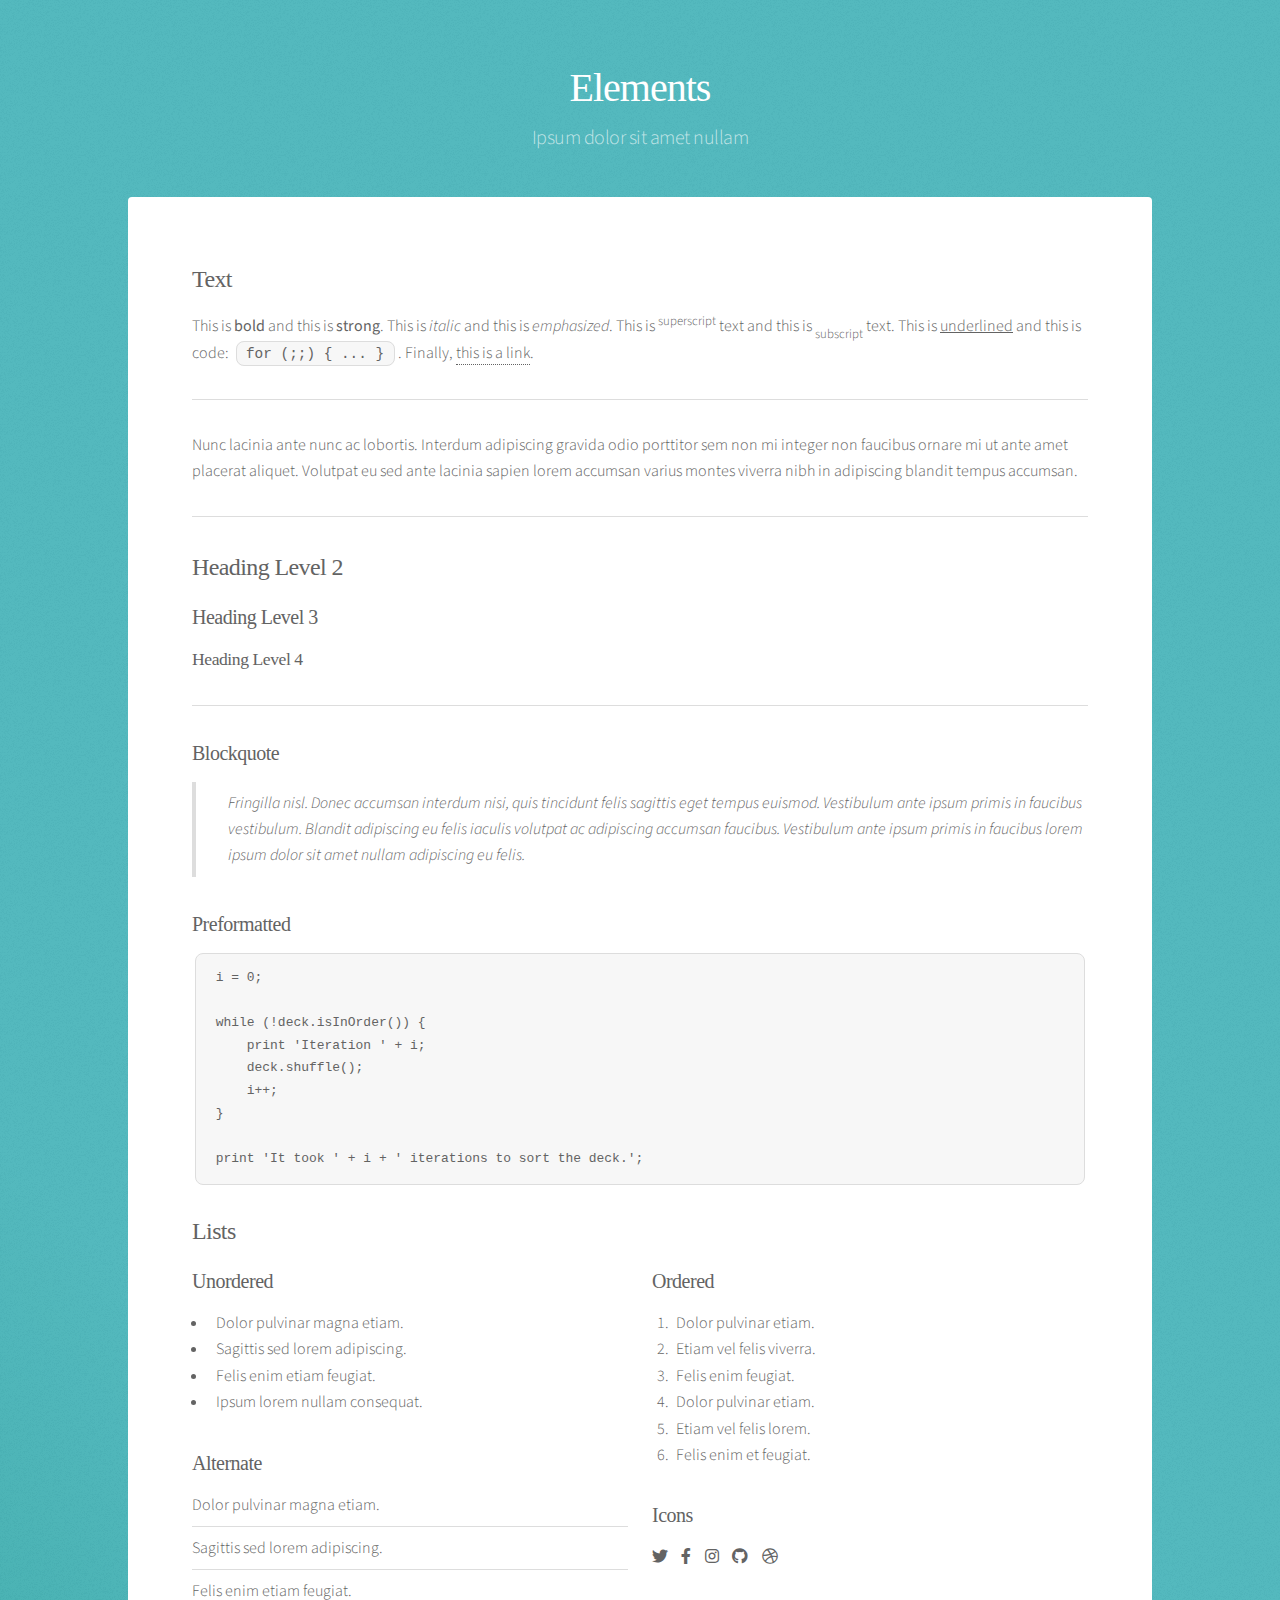
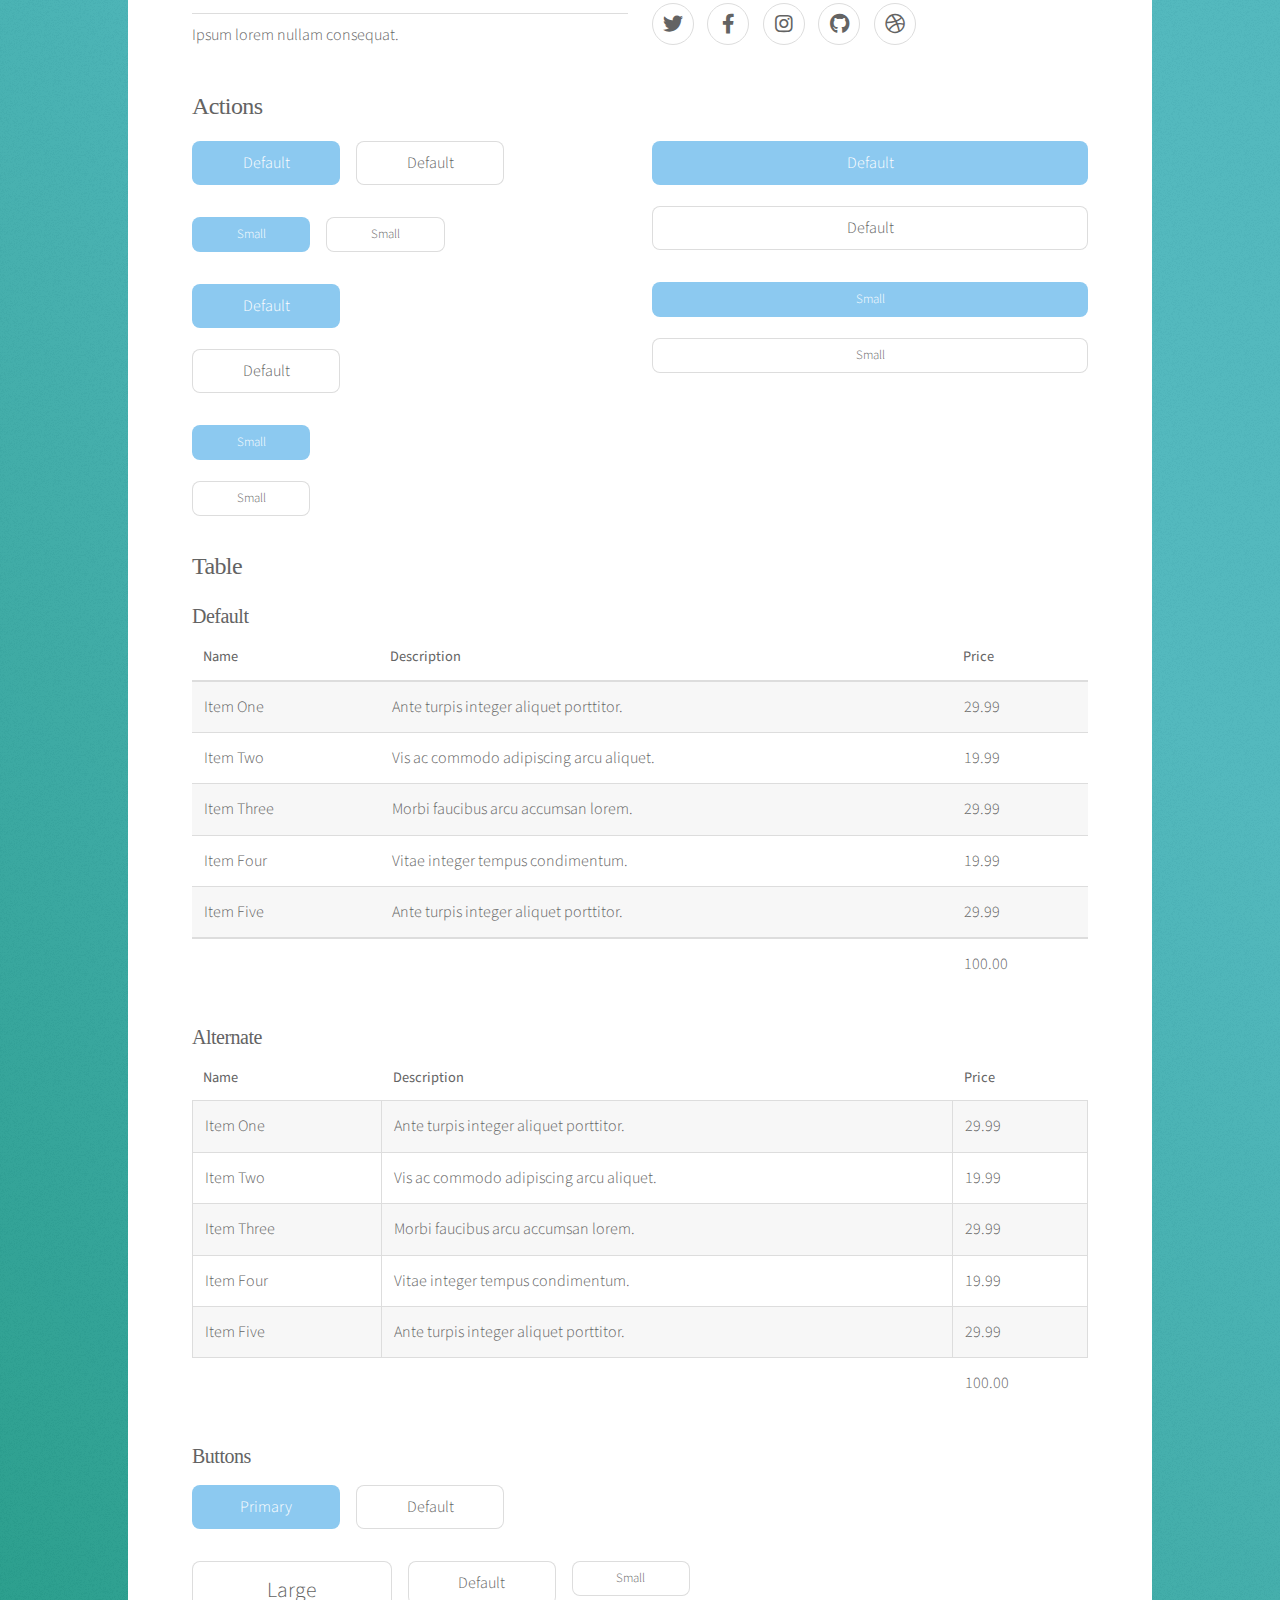
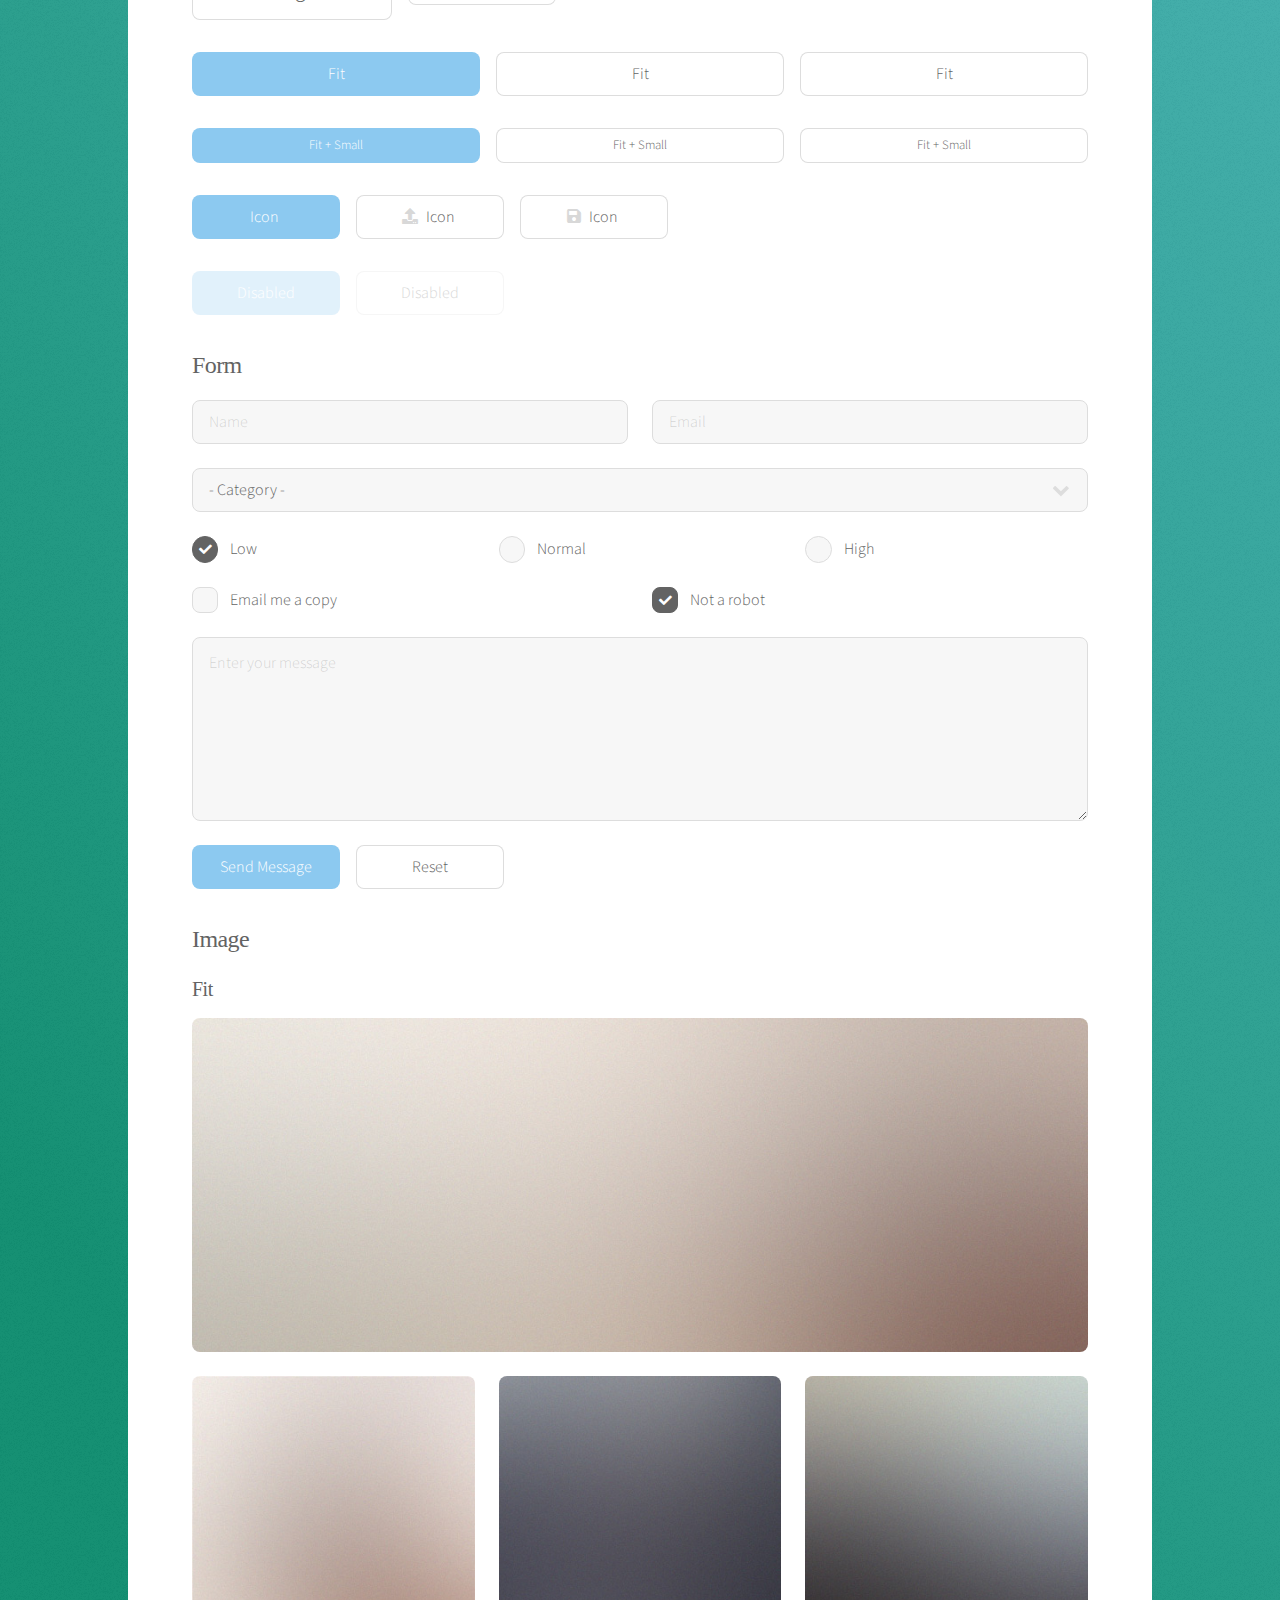
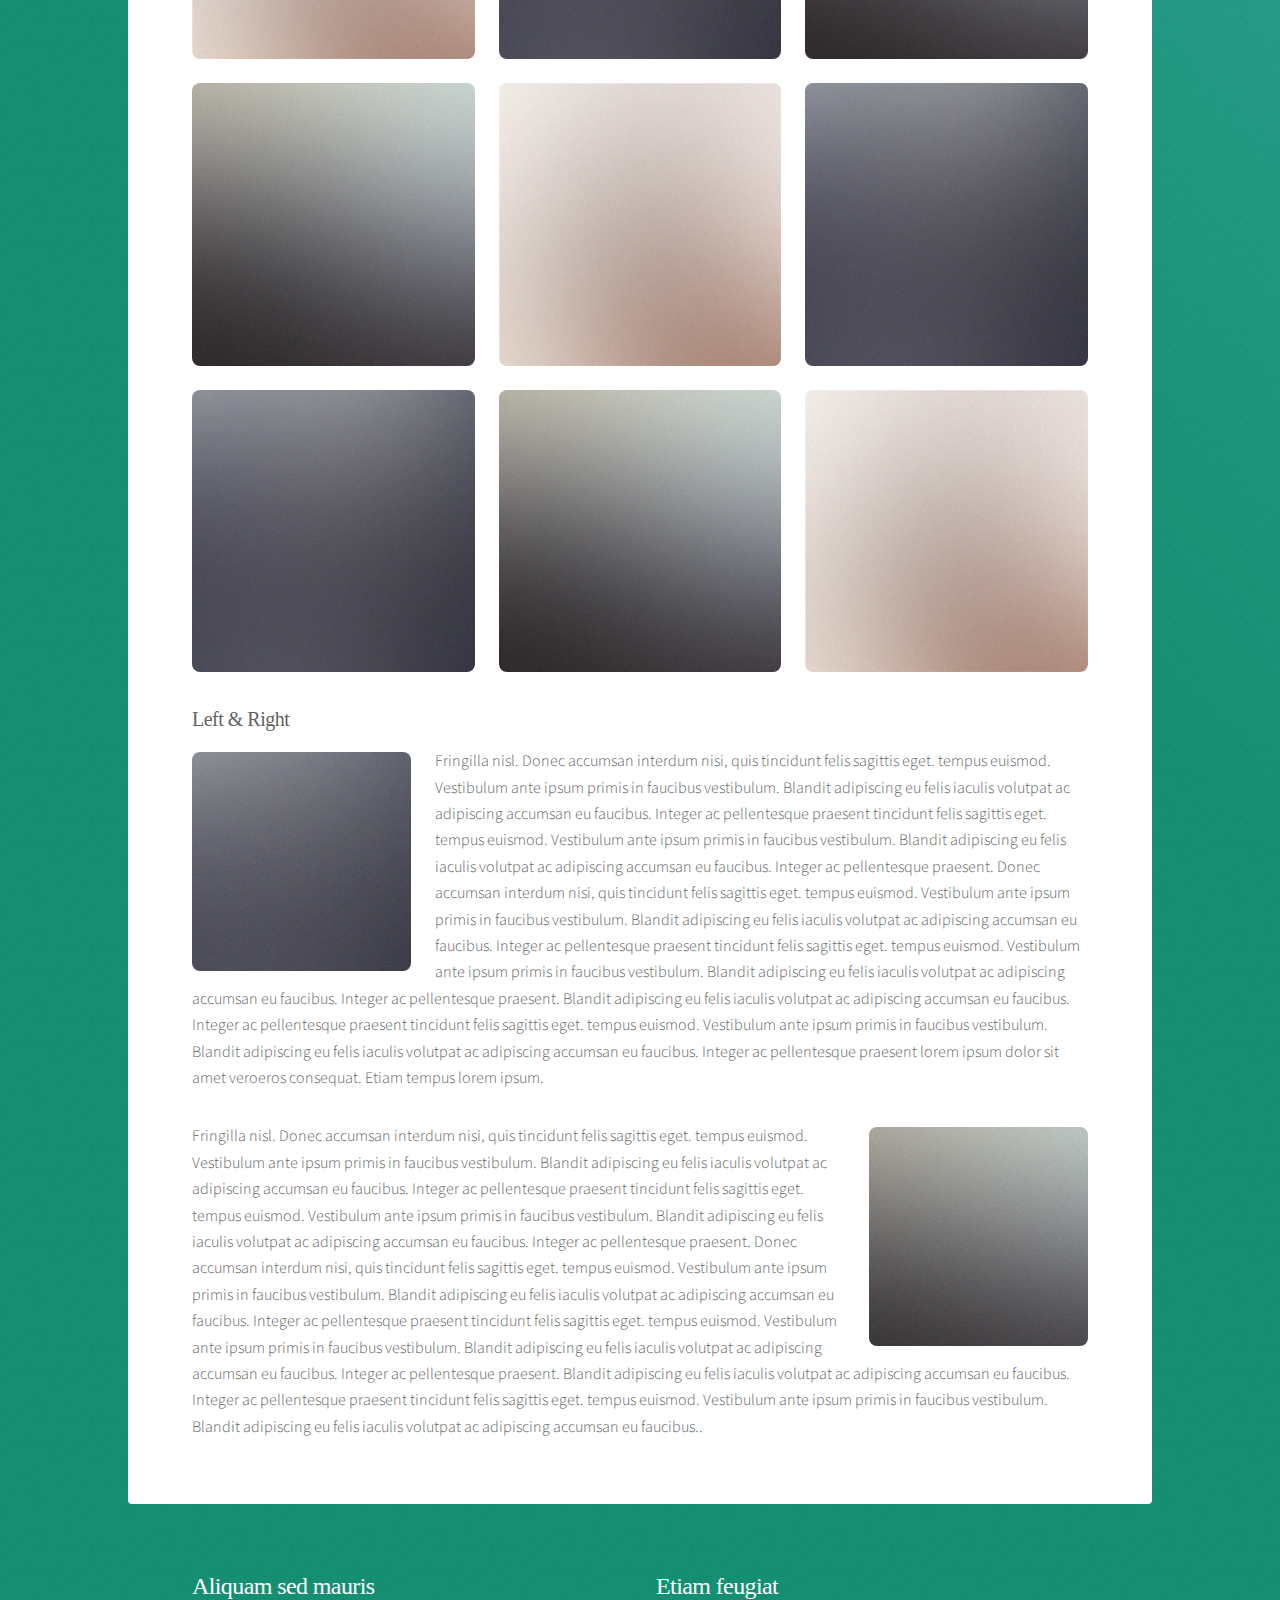
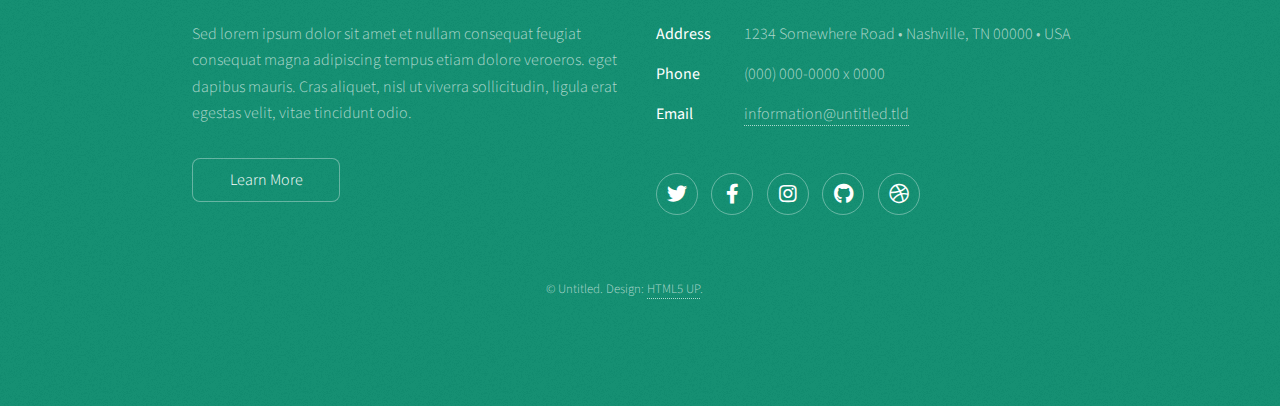
==== elements.html @ 0c440280 "first commit" ====
<!DOCTYPE HTML>
<!--
	Stellar by HTML5 UP
	html5up.net | @ajlkn
	Free for personal and commercial use under the CCA 3.0 license (html5up.net/license)
-->
<html>
	<head>
		<title>Elements - Stellar by HTML5 UP</title>
		<meta charset="utf-8" />
		<meta name="viewport" content="width=device-width, initial-scale=1, user-scalable=no" />
		<link rel="stylesheet" href="assets/css/main.css" />
		<noscript><link rel="stylesheet" href="assets/css/noscript.css" /></noscript>
	</head>
	<body class="is-preload">

		<!-- Wrapper -->
			<div id="wrapper">

				<!-- Header -->
					<header id="header">
						<h1>Elements</h1>
						<p>Ipsum dolor sit amet nullam</p>
					</header>

				<!-- Main -->
					<div id="main">

						<!-- Content -->
							<section id="content" class="main">

								<!-- Text -->
									<section>
										<h2>Text</h2>
										<p>This is <b>bold</b> and this is <strong>strong</strong>. This is <i>italic</i> and this is <em>emphasized</em>.
										This is <sup>superscript</sup> text and this is <sub>subscript</sub> text.
										This is <u>underlined</u> and this is code: <code>for (;;) { ... }</code>. Finally, <a href="#">this is a link</a>.</p>
										<hr />
										<p>Nunc lacinia ante nunc ac lobortis. Interdum adipiscing gravida odio porttitor sem non mi integer non faucibus ornare mi ut ante amet placerat aliquet. Volutpat eu sed ante lacinia sapien lorem accumsan varius montes viverra nibh in adipiscing blandit tempus accumsan.</p>
										<hr />
										<h2>Heading Level 2</h2>
										<h3>Heading Level 3</h3>
										<h4>Heading Level 4</h4>
										<hr />
										<h3>Blockquote</h3>
										<blockquote>Fringilla nisl. Donec accumsan interdum nisi, quis tincidunt felis sagittis eget tempus euismod. Vestibulum ante ipsum primis in faucibus vestibulum. Blandit adipiscing eu felis iaculis volutpat ac adipiscing accumsan faucibus. Vestibulum ante ipsum primis in faucibus lorem ipsum dolor sit amet nullam adipiscing eu felis.</blockquote>
										<h3>Preformatted</h3>
										<pre><code>i = 0;

while (!deck.isInOrder()) {
    print 'Iteration ' + i;
    deck.shuffle();
    i++;
}

print 'It took ' + i + ' iterations to sort the deck.';</code></pre>
									</section>

								<!-- Lists -->
									<section>
										<h2>Lists</h2>
										<div class="row">
											<div class="col-6 col-12-medium">
												<h3>Unordered</h3>
												<ul>
													<li>Dolor pulvinar magna etiam.</li>
													<li>Sagittis sed lorem adipiscing.</li>
													<li>Felis enim etiam feugiat.</li>
													<li>Ipsum lorem nullam consequat.</li>
												</ul>
												<h3>Alternate</h3>
												<ul class="alt">
													<li>Dolor pulvinar magna etiam.</li>
													<li>Sagittis sed lorem adipiscing.</li>
													<li>Felis enim etiam feugiat.</li>
													<li>Ipsum lorem nullam consequat.</li>
												</ul>
											</div>
											<div class="col-6 col-12-medium">
												<h3>Ordered</h3>
												<ol>
													<li>Dolor pulvinar etiam.</li>
													<li>Etiam vel felis viverra.</li>
													<li>Felis enim feugiat.</li>
													<li>Dolor pulvinar etiam.</li>
													<li>Etiam vel felis lorem.</li>
													<li>Felis enim et feugiat.</li>
												</ol>
												<h3>Icons</h3>
												<ul class="icons">
													<li><a href="#" class="icon brands fa-twitter"><span class="label">Twitter</span></a></li>
													<li><a href="#" class="icon brands fa-facebook-f"><span class="label">Facebook</span></a></li>
													<li><a href="#" class="icon brands fa-instagram"><span class="label">Instagram</span></a></li>
													<li><a href="#" class="icon brands fa-github"><span class="label">GitHub</span></a></li>
													<li><a href="#" class="icon brands fa-dribbble"><span class="label">Dribbble</span></a></li>
												</ul>
												<ul class="icons">
													<li><a href="#" class="icon brands alt fa-twitter"><span class="label">Twitter</span></a></li>
													<li><a href="#" class="icon brands alt fa-facebook-f"><span class="label">Facebook</span></a></li>
													<li><a href="#" class="icon brands alt fa-instagram"><span class="label">Instagram</span></a></li>
													<li><a href="#" class="icon brands alt fa-github"><span class="label">GitHub</span></a></li>
													<li><a href="#" class="icon brands alt fa-dribbble"><span class="label">Dribbble</span></a></li>
												</ul>
											</div>
										</div>
										<h2>Actions</h2>
										<div class="row">
											<div class="col-6 col-12-medium">
												<ul class="actions">
													<li><a href="#" class="button primary">Default</a></li>
													<li><a href="#" class="button">Default</a></li>
												</ul>
												<ul class="actions small">
													<li><a href="#" class="button primary small">Small</a></li>
													<li><a href="#" class="button small">Small</a></li>
												</ul>
												<ul class="actions stacked">
													<li><a href="#" class="button primary">Default</a></li>
													<li><a href="#" class="button">Default</a></li>
												</ul>
												<ul class="actions stacked">
													<li><a href="#" class="button primary small">Small</a></li>
													<li><a href="#" class="button small">Small</a></li>
												</ul>
											</div>
											<div class="col-6 col-12-medium">
												<ul class="actions stacked">
													<li><a href="#" class="button primary fit">Default</a></li>
													<li><a href="#" class="button fit">Default</a></li>
												</ul>
												<ul class="actions stacked">
													<li><a href="#" class="button primary small fit">Small</a></li>
													<li><a href="#" class="button small fit">Small</a></li>
												</ul>
											</div>
										</div>
									</section>

								<!-- Table -->
									<section>
										<h2>Table</h2>
										<h3>Default</h3>
										<div class="table-wrapper">
											<table>
												<thead>
													<tr>
														<th>Name</th>
														<th>Description</th>
														<th>Price</th>
													</tr>
												</thead>
												<tbody>
													<tr>
														<td>Item One</td>
														<td>Ante turpis integer aliquet porttitor.</td>
														<td>29.99</td>
													</tr>
													<tr>
														<td>Item Two</td>
														<td>Vis ac commodo adipiscing arcu aliquet.</td>
														<td>19.99</td>
													</tr>
													<tr>
														<td>Item Three</td>
														<td> Morbi faucibus arcu accumsan lorem.</td>
														<td>29.99</td>
													</tr>
													<tr>
														<td>Item Four</td>
														<td>Vitae integer tempus condimentum.</td>
														<td>19.99</td>
													</tr>
													<tr>
														<td>Item Five</td>
														<td>Ante turpis integer aliquet porttitor.</td>
														<td>29.99</td>
													</tr>
												</tbody>
												<tfoot>
													<tr>
														<td colspan="2"></td>
														<td>100.00</td>
													</tr>
												</tfoot>
											</table>
										</div>

										<h3>Alternate</h3>
										<div class="table-wrapper">
											<table class="alt">
												<thead>
													<tr>
														<th>Name</th>
														<th>Description</th>
														<th>Price</th>
													</tr>
												</thead>
												<tbody>
													<tr>
														<td>Item One</td>
														<td>Ante turpis integer aliquet porttitor.</td>
														<td>29.99</td>
													</tr>
													<tr>
														<td>Item Two</td>
														<td>Vis ac commodo adipiscing arcu aliquet.</td>
														<td>19.99</td>
													</tr>
													<tr>
														<td>Item Three</td>
														<td> Morbi faucibus arcu accumsan lorem.</td>
														<td>29.99</td>
													</tr>
													<tr>
														<td>Item Four</td>
														<td>Vitae integer tempus condimentum.</td>
														<td>19.99</td>
													</tr>
													<tr>
														<td>Item Five</td>
														<td>Ante turpis integer aliquet porttitor.</td>
														<td>29.99</td>
													</tr>
												</tbody>
												<tfoot>
													<tr>
														<td colspan="2"></td>
														<td>100.00</td>
													</tr>
												</tfoot>
											</table>
										</div>
									</section>

								<!-- Buttons -->
									<section>
										<h3>Buttons</h3>
										<ul class="actions">
											<li><a href="#" class="button primary">Primary</a></li>
											<li><a href="#" class="button">Default</a></li>
										</ul>
										<ul class="actions">
											<li><a href="#" class="button large">Large</a></li>
											<li><a href="#" class="button">Default</a></li>
											<li><a href="#" class="button small">Small</a></li>
										</ul>
										<ul class="actions fit">
											<li><a href="#" class="button primary fit">Fit</a></li>
											<li><a href="#" class="button fit">Fit</a></li>
											<li><a href="#" class="button fit">Fit</a></li>
										</ul>
										<ul class="actions fit small">
											<li><a href="#" class="button primary fit small">Fit + Small</a></li>
											<li><a href="#" class="button fit small">Fit + Small</a></li>
											<li><a href="#" class="button fit small">Fit + Small</a></li>
										</ul>
										<ul class="actions">
											<li><a href="#" class="button primary icon solidfa-download">Icon</a></li>
											<li><a href="#" class="button icon solid fa-upload">Icon</a></li>
											<li><a href="#" class="button icon solid fa-save">Icon</a></li>
										</ul>
										<ul class="actions">
											<li><span class="button primary disabled">Disabled</span></li>
											<li><span class="button disabled">Disabled</span></li>
										</ul>
									</section>

								<!-- Form -->
									<section>
										<h2>Form</h2>
										<form method="post" action="#">
											<div class="row gtr-uniform">
												<div class="col-6 col-12-xsmall">
													<input type="text" name="demo-name" id="demo-name" value="" placeholder="Name" />
												</div>
												<div class="col-6 col-12-xsmall">
													<input type="email" name="demo-email" id="demo-email" value="" placeholder="Email" />
												</div>
												<div class="col-12">
													<select name="demo-category" id="demo-category">
														<option value="">- Category -</option>
														<option value="1">Manufacturing</option>
														<option value="1">Shipping</option>
														<option value="1">Administration</option>
														<option value="1">Human Resources</option>
													</select>
												</div>
												<div class="col-4 col-12-small">
													<input type="radio" id="demo-priority-low" name="demo-priority" checked>
													<label for="demo-priority-low">Low</label>
												</div>
												<div class="col-4 col-12-small">
													<input type="radio" id="demo-priority-normal" name="demo-priority">
													<label for="demo-priority-normal">Normal</label>
												</div>
												<div class="col-4 col-12-small">
													<input type="radio" id="demo-priority-high" name="demo-priority">
													<label for="demo-priority-high">High</label>
												</div>
												<div class="col-6 col-12-small">
													<input type="checkbox" id="demo-copy" name="demo-copy">
													<label for="demo-copy">Email me a copy</label>
												</div>
												<div class="col-6 col-12-small">
													<input type="checkbox" id="demo-human" name="demo-human" checked>
													<label for="demo-human">Not a robot</label>
												</div>
												<div class="col-12">
													<textarea name="demo-message" id="demo-message" placeholder="Enter your message" rows="6"></textarea>
												</div>
												<div class="col-12">
													<ul class="actions">
														<li><input type="submit" value="Send Message" class="primary" /></li>
														<li><input type="reset" value="Reset" /></li>
													</ul>
												</div>
											</div>
										</form>
									</section>

								<!-- Image -->
									<section>
										<h2>Image</h2>
										<h3>Fit</h3>
										<div class="box alt">
											<div class="row gtr-uniform">
												<div class="col-12"><span class="image fit"><img src="images/pic04.jpg" alt="" /></span></div>
												<div class="col-4"><span class="image fit"><img src="images/pic01.jpg" alt="" /></span></div>
												<div class="col-4"><span class="image fit"><img src="images/pic02.jpg" alt="" /></span></div>
												<div class="col-4"><span class="image fit"><img src="images/pic03.jpg" alt="" /></span></div>
												<div class="col-4"><span class="image fit"><img src="images/pic03.jpg" alt="" /></span></div>
												<div class="col-4"><span class="image fit"><img src="images/pic01.jpg" alt="" /></span></div>
												<div class="col-4"><span class="image fit"><img src="images/pic02.jpg" alt="" /></span></div>
												<div class="col-4"><span class="image fit"><img src="images/pic02.jpg" alt="" /></span></div>
												<div class="col-4"><span class="image fit"><img src="images/pic03.jpg" alt="" /></span></div>
												<div class="col-4"><span class="image fit"><img src="images/pic01.jpg" alt="" /></span></div>
											</div>
										</div>
										<h3>Left &amp; Right</h3>
										<p><span class="image left"><img src="images/pic05.jpg" alt="" /></span>Fringilla nisl. Donec accumsan interdum nisi, quis tincidunt felis sagittis eget. tempus euismod. Vestibulum ante ipsum primis in faucibus vestibulum. Blandit adipiscing eu felis iaculis volutpat ac adipiscing accumsan eu faucibus. Integer ac pellentesque praesent tincidunt felis sagittis eget. tempus euismod. Vestibulum ante ipsum primis in faucibus vestibulum. Blandit adipiscing eu felis iaculis volutpat ac adipiscing accumsan eu faucibus. Integer ac pellentesque praesent. Donec accumsan interdum nisi, quis tincidunt felis sagittis eget. tempus euismod. Vestibulum ante ipsum primis in faucibus vestibulum. Blandit adipiscing eu felis iaculis volutpat ac adipiscing accumsan eu faucibus. Integer ac pellentesque praesent tincidunt felis sagittis eget. tempus euismod. Vestibulum ante ipsum primis in faucibus vestibulum. Blandit adipiscing eu felis iaculis volutpat ac adipiscing accumsan eu faucibus. Integer ac pellentesque praesent. Blandit adipiscing eu felis iaculis volutpat ac adipiscing accumsan eu faucibus. Integer ac pellentesque praesent tincidunt felis sagittis eget. tempus euismod. Vestibulum ante ipsum primis in faucibus vestibulum. Blandit adipiscing eu felis iaculis volutpat ac adipiscing accumsan eu faucibus. Integer ac pellentesque praesent lorem ipsum dolor sit amet veroeros consequat. Etiam tempus lorem ipsum.</p>
										<p><span class="image right"><img src="images/pic06.jpg" alt="" /></span>Fringilla nisl. Donec accumsan interdum nisi, quis tincidunt felis sagittis eget. tempus euismod. Vestibulum ante ipsum primis in faucibus vestibulum. Blandit adipiscing eu felis iaculis volutpat ac adipiscing accumsan eu faucibus. Integer ac pellentesque praesent tincidunt felis sagittis eget. tempus euismod. Vestibulum ante ipsum primis in faucibus vestibulum. Blandit adipiscing eu felis iaculis volutpat ac adipiscing accumsan eu faucibus. Integer ac pellentesque praesent. Donec accumsan interdum nisi, quis tincidunt felis sagittis eget. tempus euismod. Vestibulum ante ipsum primis in faucibus vestibulum. Blandit adipiscing eu felis iaculis volutpat ac adipiscing accumsan eu faucibus. Integer ac pellentesque praesent tincidunt felis sagittis eget. tempus euismod. Vestibulum ante ipsum primis in faucibus vestibulum. Blandit adipiscing eu felis iaculis volutpat ac adipiscing accumsan eu faucibus. Integer ac pellentesque praesent. Blandit adipiscing eu felis iaculis volutpat ac adipiscing accumsan eu faucibus. Integer ac pellentesque praesent tincidunt felis sagittis eget. tempus euismod. Vestibulum ante ipsum primis in faucibus vestibulum. Blandit adipiscing eu felis iaculis volutpat ac adipiscing accumsan eu faucibus..</p>
									</section>

							</section>

					</div>

				<!-- Footer -->
					<footer id="footer">
						<section>
							<h2>Aliquam sed mauris</h2>
							<p>Sed lorem ipsum dolor sit amet et nullam consequat feugiat consequat magna adipiscing tempus etiam dolore veroeros. eget dapibus mauris. Cras aliquet, nisl ut viverra sollicitudin, ligula erat egestas velit, vitae tincidunt odio.</p>
							<ul class="actions">
								<li><a href="#" class="button">Learn More</a></li>
							</ul>
						</section>
						<section>
							<h2>Etiam feugiat</h2>
							<dl class="alt">
								<dt>Address</dt>
								<dd>1234 Somewhere Road &bull; Nashville, TN 00000 &bull; USA</dd>
								<dt>Phone</dt>
								<dd>(000) 000-0000 x 0000</dd>
								<dt>Email</dt>
								<dd><a href="#">information@untitled.tld</a></dd>
							</dl>
							<ul class="icons">
								<li><a href="#" class="icon brands fa-twitter alt"><span class="label">Twitter</span></a></li>
								<li><a href="#" class="icon brands fa-facebook-f alt"><span class="label">Facebook</span></a></li>
								<li><a href="#" class="icon brands fa-instagram alt"><span class="label">Instagram</span></a></li>
								<li><a href="#" class="icon brands fa-github alt"><span class="label">GitHub</span></a></li>
								<li><a href="#" class="icon brands fa-dribbble alt"><span class="label">Dribbble</span></a></li>
							</ul>
						</section>
						<p class="copyright">&copy; Untitled. Design: <a href="https://html5up.net">HTML5 UP</a>.</p>
					</footer>

			</div>

		<!-- Scripts -->
			<script src="assets/js/jquery.min.js"></script>
			<script src="assets/js/jquery.scrollex.min.js"></script>
			<script src="assets/js/jquery.scrolly.min.js"></script>
			<script src="assets/js/browser.min.js"></script>
			<script src="assets/js/breakpoints.min.js"></script>
			<script src="assets/js/util.js"></script>
			<script src="assets/js/main.js"></script>

	</body>
</html>
---- assets/css/main.css ----
@import url(fontawesome-all.min.css);
@import 'https://fonts.googleapis.com/css?family=Source+Sans+Pro:300,400';

/*
	Stellar by HTML5 UP
	html5up.net | @ajlkn
	Free for personal and commercial use under the CCA 3.0 license (html5up.net/license)
*/

html, body, div, span, applet, object,
iframe, h1, h2, h3, h4, h5, h6, p, blockquote,
pre, a, abbr, acronym, address, big, cite,
code, del, dfn, em, img, ins, kbd, q, s, samp,
small, strike, strong, sub, sup, tt, var, b,
u, i, center, dl, dt, dd, ol, ul, li, fieldset,
form, label, legend, table, caption, tbody,
tfoot, thead, tr, th, td, article, aside,
canvas, details, embed, figure, figcaption,
footer, header, hgroup, menu, nav, output, ruby,
section, summary, time, mark, audio, video {
	margin: 0;
	padding: 0;
	border: 0;
	font-size: 100%;
	font: inherit;
	vertical-align: baseline;}

article, aside, details, figcaption, figure,
footer, header, hgroup, menu, nav, section {
	display: block;}

body {
	line-height: 1;
}

ol, ul {
	list-style: none;
}

blockquote, q {
	quotes: none;
}

	blockquote:before, blockquote:after, q:before, q:after {
		content: '';
		content: none;
	}

table {
	border-collapse: collapse;
	border-spacing: 0;
}

body {
	-webkit-text-size-adjust: none;
}

mark {
	background-color: transparent;
	color: inherit;
}

input::-moz-focus-inner {
	border: 0;
	padding: 0;
}

input, select, textarea {
	-moz-appearance: none;
	-webkit-appearance: none;
	-ms-appearance: none;
	appearance: none;
}

/* Basic */

	@-ms-viewport {
		width: device-width;
	}

	body {
		-ms-overflow-style: scrollbar;
	}

	@media screen and (max-width: 480px) {

		html, body {
			min-width: 320px;
		}

	}

	html {
		box-sizing: border-box;
	}

	*, *:before, *:after {
		box-sizing: inherit;
	}

	body {
		background-color: #1d9399;
		background-image: url("images/overlay.png"), -moz-linear-gradient(45deg, #108f6f 30%, #51b9be 70%);
		background-image: url("images/overlay.png"), -webkit-linear-gradient(45deg, #108f6f 30%, #51b9be 70%);
		background-image: url("images/overlay.png"), -ms-linear-gradient(45deg, #108f6f 30%, #51b9be 70%);
		background-image: url("images/overlay.png"), linear-gradient(45deg, #108f6f 30%, #51b9be 70%);
	}

		body.is-preload *, body.is-preload *:before, body.is-preload *:after {
			-moz-animation: none !important;
			-webkit-animation: none !important;
			-ms-animation: none !important;
			animation: none !important;
			-moz-transition: none !important;
			-webkit-transition: none !important;
			-ms-transition: none !important;
			transition: none !important;
		}

/* Type */

	body {
		background-color: #935d8c;
		color: rgba(255, 255, 255, 0.65);
	}

	body, input, select, textarea {
		font-family: "Source Sans Pro", Helvetica, sans-serif;
		font-size: 17pt;
		font-weight: 300;
		line-height: 1.65;
	}

		@media screen and (max-width: 1680px) {

			body, input, select, textarea {
				font-size: 14pt;
			}

		}

		@media screen and (max-width: 1280px) {

			body, input, select, textarea {
				font-size: 12pt;
			}

		}

		@media screen and (max-width: 360px) {

			body, input, select, textarea {
				font-size: 11pt;
			}

		}

	a {
		-moz-transition: color 0.2s ease, border-bottom 0.2s ease;
		-webkit-transition: color 0.2s ease, border-bottom 0.2s ease;
		-ms-transition: color 0.2s ease, border-bottom 0.2s ease;
		transition: color 0.2s ease, border-bottom 0.2s ease;
		text-decoration: none;
		border-bottom: dotted 1px;
		color: inherit;
	}

		a:hover {
			border-bottom-color: transparent;
		}

	strong, b {
		font-weight: 400;
	}

	em, i {
		font-style: italic;
	}

	p {
		margin: 0 0 2em 0;
	}

		p.content {
			-moz-columns: 20em 2;
			-webkit-columns: 20em 2;
			-ms-columns: 20em 2;
			columns: 20em 2;
			-moz-column-gap: 2em;
			-webkit-column-gap: 2em;
			-ms-column-gap: 2em;
			column-gap: 2em;
			text-align: justify;
		}

	h1, h2, h3, h4, h5, h6 {
		font-family: Futura;
		font-weight: 300;
		line-height: 1.5;
		margin: 0 0 0.7em 0;
		letter-spacing: -0.025em;
	}

		h1 a, h2 a, h3 a, h4 a, h5 a, h6 a {
			color: inherit;
			text-decoration: none;
		}

	h1 {
		font-size: 2.5em;
		line-height: 1.2;
	}

	h2 {
		font-size: 1.5em;
	}

	h3 {
		font-size: 1.25em;
	}

	h4 {
		font-size: 1.1em;
	}

	h5 {
		font-size: 0.9em;
	}

	h6 {
		font-size: 0.7em;
	}

	@media screen and (max-width: 736px) {

		h1 {
			font-size: 2em;
		}

	}

	sub {
		font-size: 0.8em;
		position: relative;
		top: 0.5em;
	}

	sup {
		font-size: 0.8em;
		position: relative;
		top: -0.5em;
	}

	blockquote {
		border-left: solid 4px;
		font-style: italic;
		margin: 0 0 2em 0;
		padding: 0.5em 0 0.5em 2em;
	}

	code {
		border-radius: 8px;
		border: solid 1px;
		font-family: "Courier New", monospace;
		font-size: 0.9em;
		margin: 0 0.25em;
		padding: 0.25em 0.65em;
	}

	pre {
		-webkit-overflow-scrolling: touch;
		font-family: "Courier New", monospace;
		font-size: 0.9em;
		margin: 0 0 2em 0;
	}

		pre code {
			display: block;
			line-height: 1.75;
			padding: 1em 1.5em;
			overflow-x: auto;
		}

	hr {
		border: 0;
		border-bottom: solid 1px;
		margin: 2em 0;
	}

		hr.major {
			margin: 3em 0;
		}

	.align-left {
		text-align: left;
	}

	.align-center {
		text-align: center;
	}

	.align-right {
		text-align: right;
	}

	input, select, textarea {
		color: #ffffff;
	}

	a:hover {
		color: #ffffff;
	}

	strong, b {
		color: #ffffff;
	}

	h1, h2, h3, h4, h5, h6 {
		color: #ffffff;
	}

	blockquote {
		border-left-color: rgba(255, 255, 255, 0.35);
	}

	code {
		background: rgba(255, 255, 255, 0.075);
		border-color: rgba(255, 255, 255, 0.35);
	}

	hr {
		border-bottom-color: rgba(255, 255, 255, 0.35);
	}

/* Row */

	.row {
		display: flex;
		flex-wrap: wrap;
		box-sizing: border-box;
		align-items: stretch;
	}

		.row > * {
			box-sizing: border-box;
		}

		.row.gtr-uniform > * > :last-child {
			margin-bottom: 0;
		}

		.row.aln-left {
			justify-content: flex-start;
		}

		.row.aln-center {
			justify-content: center;
		}

		.row.aln-right {
			justify-content: flex-end;
		}

		.row.aln-top {
			align-items: flex-start;
		}

		.row.aln-middle {
			align-items: center;
		}

		.row.aln-bottom {
			align-items: flex-end;
		}

		.row > .imp {
			order: -1;
		}

		.row > .col-1 {
			width: 8.33333%;
		}

		.row > .off-1 {
			margin-left: 8.33333%;
		}

		.row > .col-2 {
			width: 16.66667%;
		}

		.row > .off-2 {
			margin-left: 16.66667%;
		}

		.row > .col-3 {
			width: 25%;
		}

		.row > .off-3 {
			margin-left: 25%;
		}

		.row > .col-4 {
			width: 33.33333%;
		}

		.row > .off-4 {
			margin-left: 33.33333%;
		}

		.row > .col-5 {
			width: 41.66667%;
		}

		.row > .off-5 {
			margin-left: 41.66667%;
		}

		.row > .col-6 {
			width: 50%;
		}

		.row > .off-6 {
			margin-left: 50%;
		}

		.row > .col-7 {
			width: 58.33333%;
		}

		.row > .off-7 {
			margin-left: 58.33333%;
		}

		.row > .col-8 {
			width: 66.66667%;
		}

		.row > .off-8 {
			margin-left: 66.66667%;
		}

		.row > .col-9 {
			width: 75%;
		}

		.row > .off-9 {
			margin-left: 75%;
		}

		.row > .col-10 {
			width: 83.33333%;
		}

		.row > .off-10 {
			margin-left: 83.33333%;
		}

		.row > .col-11 {
			width: 91.66667%;
		}

		.row > .off-11 {
			margin-left: 91.66667%;
		}

		.row > .col-12 {
			width: 100%;
		}

		.row > .off-12 {
			margin-left: 100%;
		}

		.row.gtr-0 {
			margin-top: 0;
			margin-left: 0em;
		}

			.row.gtr-0 > * {
				padding: 0 0 0 0em;
			}

			.row.gtr-0.gtr-uniform {
				margin-top: 0em;
			}

				.row.gtr-0.gtr-uniform > * {
					padding-top: 0em;
				}

		.row.gtr-25 {
			margin-top: 0;
			margin-left: -0.375em;
		}

			.row.gtr-25 > * {
				padding: 0 0 0 0.375em;
			}

			.row.gtr-25.gtr-uniform {
				margin-top: -0.375em;
			}

				.row.gtr-25.gtr-uniform > * {
					padding-top: 0.375em;
				}

		.row.gtr-50 {
			margin-top: 0;
			margin-left: -0.75em;
		}

			.row.gtr-50 > * {
				padding: 0 0 0 0.75em;
			}

			.row.gtr-50.gtr-uniform {
				margin-top: -0.75em;
			}

				.row.gtr-50.gtr-uniform > * {
					padding-top: 0.75em;
				}

		.row {
			margin-top: 0;
			margin-left: -1.5em;
		}

			.row > * {
				padding: 0 0 0 1.5em;
			}

			.row.gtr-uniform {
				margin-top: -1.5em;
			}

				.row.gtr-uniform > * {
					padding-top: 1.5em;
				}

		.row.gtr-150 {
			margin-top: 0;
			margin-left: -2.25em;
		}

			.row.gtr-150 > * {
				padding: 0 0 0 2.25em;
			}

			.row.gtr-150.gtr-uniform {
				margin-top: -2.25em;
			}

				.row.gtr-150.gtr-uniform > * {
					padding-top: 2.25em;
				}

		.row.gtr-200 {
			margin-top: 0;
			margin-left: -3em;
		}

			.row.gtr-200 > * {
				padding: 0 0 0 3em;
			}

			.row.gtr-200.gtr-uniform {
				margin-top: -3em;
			}

				.row.gtr-200.gtr-uniform > * {
					padding-top: 3em;
				}

		@media screen and (max-width: 1680px) {

			.row {
				display: flex;
				flex-wrap: wrap;
				box-sizing: border-box;
				align-items: stretch;
			}

				.row > * {
					box-sizing: border-box;
				}

				.row.gtr-uniform > * > :last-child {
					margin-bottom: 0;
				}

				.row.aln-left {
					justify-content: flex-start;
				}

				.row.aln-center {
					justify-content: center;
				}

				.row.aln-right {
					justify-content: flex-end;
				}

				.row.aln-top {
					align-items: flex-start;
				}

				.row.aln-middle {
					align-items: center;
				}

				.row.aln-bottom {
					align-items: flex-end;
				}

				.row > .imp-xlarge {
					order: -1;
				}

				.row > .col-1-xlarge {
					width: 8.33333%;
				}

				.row > .off-1-xlarge {
					margin-left: 8.33333%;
				}

				.row > .col-2-xlarge {
					width: 16.66667%;
				}

				.row > .off-2-xlarge {
					margin-left: 16.66667%;
				}

				.row > .col-3-xlarge {
					width: 25%;
				}

				.row > .off-3-xlarge {
					margin-left: 25%;
				}

				.row > .col-4-xlarge {
					width: 33.33333%;
				}

				.row > .off-4-xlarge {
					margin-left: 33.33333%;
				}

				.row > .col-5-xlarge {
					width: 41.66667%;
				}

				.row > .off-5-xlarge {
					margin-left: 41.66667%;
				}

				.row > .col-6-xlarge {
					width: 50%;
				}

				.row > .off-6-xlarge {
					margin-left: 50%;
				}

				.row > .col-7-xlarge {
					width: 58.33333%;
				}

				.row > .off-7-xlarge {
					margin-left: 58.33333%;
				}

				.row > .col-8-xlarge {
					width: 66.66667%;
				}

				.row > .off-8-xlarge {
					margin-left: 66.66667%;
				}

				.row > .col-9-xlarge {
					width: 75%;
				}

				.row > .off-9-xlarge {
					margin-left: 75%;
				}

				.row > .col-10-xlarge {
					width: 83.33333%;
				}

				.row > .off-10-xlarge {
					margin-left: 83.33333%;
				}

				.row > .col-11-xlarge {
					width: 91.66667%;
				}

				.row > .off-11-xlarge {
					margin-left: 91.66667%;
				}

				.row > .col-12-xlarge {
					width: 100%;
				}

				.row > .off-12-xlarge {
					margin-left: 100%;
				}

				.row.gtr-0 {
					margin-top: 0;
					margin-left: 0em;
				}

					.row.gtr-0 > * {
						padding: 0 0 0 0em;
					}

					.row.gtr-0.gtr-uniform {
						margin-top: 0em;
					}

						.row.gtr-0.gtr-uniform > * {
							padding-top: 0em;
						}

				.row.gtr-25 {
					margin-top: 0;
					margin-left: -0.375em;
				}

					.row.gtr-25 > * {
						padding: 0 0 0 0.375em;
					}

					.row.gtr-25.gtr-uniform {
						margin-top: -0.375em;
					}

						.row.gtr-25.gtr-uniform > * {
							padding-top: 0.375em;
						}

				.row.gtr-50 {
					margin-top: 0;
					margin-left: -0.75em;
				}

					.row.gtr-50 > * {
						padding: 0 0 0 0.75em;
					}

					.row.gtr-50.gtr-uniform {
						margin-top: -0.75em;
					}

						.row.gtr-50.gtr-uniform > * {
							padding-top: 0.75em;
						}

				.row {
					margin-top: 0;
					margin-left: -1.5em;
				}

					.row > * {
						padding: 0 0 0 1.5em;
					}

					.row.gtr-uniform {
						margin-top: -1.5em;
					}

						.row.gtr-uniform > * {
							padding-top: 1.5em;
						}

				.row.gtr-150 {
					margin-top: 0;
					margin-left: -2.25em;
				}

					.row.gtr-150 > * {
						padding: 0 0 0 2.25em;
					}

					.row.gtr-150.gtr-uniform {
						margin-top: -2.25em;
					}

						.row.gtr-150.gtr-uniform > * {
							padding-top: 2.25em;
						}

				.row.gtr-200 {
					margin-top: 0;
					margin-left: -3em;
				}

					.row.gtr-200 > * {
						padding: 0 0 0 3em;
					}

					.row.gtr-200.gtr-uniform {
						margin-top: -3em;
					}

						.row.gtr-200.gtr-uniform > * {
							padding-top: 3em;
						}

		}

		@media screen and (max-width: 1280px) {

			.row {
				display: flex;
				flex-wrap: wrap;
				box-sizing: border-box;
				align-items: stretch;
			}

				.row > * {
					box-sizing: border-box;
				}

				.row.gtr-uniform > * > :last-child {
					margin-bottom: 0;
				}

				.row.aln-left {
					justify-content: flex-start;
				}

				.row.aln-center {
					justify-content: center;
				}

				.row.aln-right {
					justify-content: flex-end;
				}

				.row.aln-top {
					align-items: flex-start;
				}

				.row.aln-middle {
					align-items: center;
				}

				.row.aln-bottom {
					align-items: flex-end;
				}

				.row > .imp-large {
					order: -1;
				}

				.row > .col-1-large {
					width: 8.33333%;
				}

				.row > .off-1-large {
					margin-left: 8.33333%;
				}

				.row > .col-2-large {
					width: 16.66667%;
				}

				.row > .off-2-large {
					margin-left: 16.66667%;
				}

				.row > .col-3-large {
					width: 25%;
				}

				.row > .off-3-large {
					margin-left: 25%;
				}

				.row > .col-4-large {
					width: 33.33333%;
				}

				.row > .off-4-large {
					margin-left: 33.33333%;
				}

				.row > .col-5-large {
					width: 41.66667%;
				}

				.row > .off-5-large {
					margin-left: 41.66667%;
				}

				.row > .col-6-large {
					width: 50%;
				}

				.row > .off-6-large {
					margin-left: 50%;
				}

				.row > .col-7-large {
					width: 58.33333%;
				}

				.row > .off-7-large {
					margin-left: 58.33333%;
				}

				.row > .col-8-large {
					width: 66.66667%;
				}

				.row > .off-8-large {
					margin-left: 66.66667%;
				}

				.row > .col-9-large {
					width: 75%;
				}

				.row > .off-9-large {
					margin-left: 75%;
				}

				.row > .col-10-large {
					width: 83.33333%;
				}

				.row > .off-10-large {
					margin-left: 83.33333%;
				}

				.row > .col-11-large {
					width: 91.66667%;
				}

				.row > .off-11-large {
					margin-left: 91.66667%;
				}

				.row > .col-12-large {
					width: 100%;
				}

				.row > .off-12-large {
					margin-left: 100%;
				}

				.row.gtr-0 {
					margin-top: 0;
					margin-left: 0em;
				}

					.row.gtr-0 > * {
						padding: 0 0 0 0em;
					}

					.row.gtr-0.gtr-uniform {
						margin-top: 0em;
					}

						.row.gtr-0.gtr-uniform > * {
							padding-top: 0em;
						}

				.row.gtr-25 {
					margin-top: 0;
					margin-left: -0.375em;
				}

					.row.gtr-25 > * {
						padding: 0 0 0 0.375em;
					}

					.row.gtr-25.gtr-uniform {
						margin-top: -0.375em;
					}

						.row.gtr-25.gtr-uniform > * {
							padding-top: 0.375em;
						}

				.row.gtr-50 {
					margin-top: 0;
					margin-left: -0.75em;
				}

					.row.gtr-50 > * {
						padding: 0 0 0 0.75em;
					}

					.row.gtr-50.gtr-uniform {
						margin-top: -0.75em;
					}

						.row.gtr-50.gtr-uniform > * {
							padding-top: 0.75em;
						}

				.row {
					margin-top: 0;
					margin-left: -1.5em;
				}

					.row > * {
						padding: 0 0 0 1.5em;
					}

					.row.gtr-uniform {
						margin-top: -1.5em;
					}

						.row.gtr-uniform > * {
							padding-top: 1.5em;
						}

				.row.gtr-150 {
					margin-top: 0;
					margin-left: -2.25em;
				}

					.row.gtr-150 > * {
						padding: 0 0 0 2.25em;
					}

					.row.gtr-150.gtr-uniform {
						margin-top: -2.25em;
					}

						.row.gtr-150.gtr-uniform > * {
							padding-top: 2.25em;
						}

				.row.gtr-200 {
					margin-top: 0;
					margin-left: -3em;
				}

					.row.gtr-200 > * {
						padding: 0 0 0 3em;
					}

					.row.gtr-200.gtr-uniform {
						margin-top: -3em;
					}

						.row.gtr-200.gtr-uniform > * {
							padding-top: 3em;
						}

		}

		@media screen and (max-width: 980px) {

			.row {
				display: flex;
				flex-wrap: wrap;
				box-sizing: border-box;
				align-items: stretch;
			}

				.row > * {
					box-sizing: border-box;
				}

				.row.gtr-uniform > * > :last-child {
					margin-bottom: 0;
				}

				.row.aln-left {
					justify-content: flex-start;
				}

				.row.aln-center {
					justify-content: center;
				}

				.row.aln-right {
					justify-content: flex-end;
				}

				.row.aln-top {
					align-items: flex-start;
				}

				.row.aln-middle {
					align-items: center;
				}

				.row.aln-bottom {
					align-items: flex-end;
				}

				.row > .imp-medium {
					order: -1;
				}

				.row > .col-1-medium {
					width: 8.33333%;
				}

				.row > .off-1-medium {
					margin-left: 8.33333%;
				}

				.row > .col-2-medium {
					width: 16.66667%;
				}

				.row > .off-2-medium {
					margin-left: 16.66667%;
				}

				.row > .col-3-medium {
					width: 25%;
				}

				.row > .off-3-medium {
					margin-left: 25%;
				}

				.row > .col-4-medium {
					width: 33.33333%;
				}

				.row > .off-4-medium {
					margin-left: 33.33333%;
				}

				.row > .col-5-medium {
					width: 41.66667%;
				}

				.row > .off-5-medium {
					margin-left: 41.66667%;
				}

				.row > .col-6-medium {
					width: 50%;
				}

				.row > .off-6-medium {
					margin-left: 50%;
				}

				.row > .col-7-medium {
					width: 58.33333%;
				}

				.row > .off-7-medium {
					margin-left: 58.33333%;
				}

				.row > .col-8-medium {
					width: 66.66667%;
				}

				.row > .off-8-medium {
					margin-left: 66.66667%;
				}

				.row > .col-9-medium {
					width: 75%;
				}

				.row > .off-9-medium {
					margin-left: 75%;
				}

				.row > .col-10-medium {
					width: 83.33333%;
				}

				.row > .off-10-medium {
					margin-left: 83.33333%;
				}

				.row > .col-11-medium {
					width: 91.66667%;
				}

				.row > .off-11-medium {
					margin-left: 91.66667%;
				}

				.row > .col-12-medium {
					width: 100%;
				}

				.row > .off-12-medium {
					margin-left: 100%;
				}

				.row.gtr-0 {
					margin-top: 0;
					margin-left: 0em;
				}

					.row.gtr-0 > * {
						padding: 0 0 0 0em;
					}

					.row.gtr-0.gtr-uniform {
						margin-top: 0em;
					}

						.row.gtr-0.gtr-uniform > * {
							padding-top: 0em;
						}

				.row.gtr-25 {
					margin-top: 0;
					margin-left: -0.375em;
				}

					.row.gtr-25 > * {
						padding: 0 0 0 0.375em;
					}

					.row.gtr-25.gtr-uniform {
						margin-top: -0.375em;
					}

						.row.gtr-25.gtr-uniform > * {
							padding-top: 0.375em;
						}

				.row.gtr-50 {
					margin-top: 0;
					margin-left: -0.75em;
				}

					.row.gtr-50 > * {
						padding: 0 0 0 0.75em;
					}

					.row.gtr-50.gtr-uniform {
						margin-top: -0.75em;
					}

						.row.gtr-50.gtr-uniform > * {
							padding-top: 0.75em;
						}

				.row {
					margin-top: 0;
					margin-left: -1.5em;
				}

					.row > * {
						padding: 0 0 0 1.5em;
					}

					.row.gtr-uniform {
						margin-top: -1.5em;
					}

						.row.gtr-uniform > * {
							padding-top: 1.5em;
						}

				.row.gtr-150 {
					margin-top: 0;
					margin-left: -2.25em;
				}

					.row.gtr-150 > * {
						padding: 0 0 0 2.25em;
					}

					.row.gtr-150.gtr-uniform {
						margin-top: -2.25em;
					}

						.row.gtr-150.gtr-uniform > * {
							padding-top: 2.25em;
						}

				.row.gtr-200 {
					margin-top: 0;
					margin-left: -3em;
				}

					.row.gtr-200 > * {
						padding: 0 0 0 3em;
					}

					.row.gtr-200.gtr-uniform {
						margin-top: -3em;
					}

						.row.gtr-200.gtr-uniform > * {
							padding-top: 3em;
						}

		}

		@media screen and (max-width: 736px) {

			.row {
				display: flex;
				flex-wrap: wrap;
				box-sizing: border-box;
				align-items: stretch;
			}

				.row > * {
					box-sizing: border-box;
				}

				.row.gtr-uniform > * > :last-child {
					margin-bottom: 0;
				}

				.row.aln-left {
					justify-content: flex-start;
				}

				.row.aln-center {
					justify-content: center;
				}

				.row.aln-right {
					justify-content: flex-end;
				}

				.row.aln-top {
					align-items: flex-start;
				}

				.row.aln-middle {
					align-items: center;
				}

				.row.aln-bottom {
					align-items: flex-end;
				}

				.row > .imp-small {
					order: -1;
				}

				.row > .col-1-small {
					width: 8.33333%;
				}

				.row > .off-1-small {
					margin-left: 8.33333%;
				}

				.row > .col-2-small {
					width: 16.66667%;
				}

				.row > .off-2-small {
					margin-left: 16.66667%;
				}

				.row > .col-3-small {
					width: 25%;
				}

				.row > .off-3-small {
					margin-left: 25%;
				}

				.row > .col-4-small {
					width: 33.33333%;
				}

				.row > .off-4-small {
					margin-left: 33.33333%;
				}

				.row > .col-5-small {
					width: 41.66667%;
				}

				.row > .off-5-small {
					margin-left: 41.66667%;
				}

				.row > .col-6-small {
					width: 50%;
				}

				.row > .off-6-small {
					margin-left: 50%;
				}

				.row > .col-7-small {
					width: 58.33333%;
				}

				.row > .off-7-small {
					margin-left: 58.33333%;
				}

				.row > .col-8-small {
					width: 66.66667%;
				}

				.row > .off-8-small {
					margin-left: 66.66667%;
				}

				.row > .col-9-small {
					width: 75%;
				}

				.row > .off-9-small {
					margin-left: 75%;
				}

				.row > .col-10-small {
					width: 83.33333%;
				}

				.row > .off-10-small {
					margin-left: 83.33333%;
				}

				.row > .col-11-small {
					width: 91.66667%;
				}

				.row > .off-11-small {
					margin-left: 91.66667%;
				}

				.row > .col-12-small {
					width: 100%;
				}

				.row > .off-12-small {
					margin-left: 100%;
				}

				.row.gtr-0 {
					margin-top: 0;
					margin-left: 0em;
				}

					.row.gtr-0 > * {
						padding: 0 0 0 0em;
					}

					.row.gtr-0.gtr-uniform {
						margin-top: 0em;
					}

						.row.gtr-0.gtr-uniform > * {
							padding-top: 0em;
						}

				.row.gtr-25 {
					margin-top: 0;
					margin-left: -0.25em;
				}

					.row.gtr-25 > * {
						padding: 0 0 0 0.25em;
					}

					.row.gtr-25.gtr-uniform {
						margin-top: -0.25em;
					}

						.row.gtr-25.gtr-uniform > * {
							padding-top: 0.25em;
						}

				.row.gtr-50 {
					margin-top: 0;
					margin-left: -0.5em;
				}

					.row.gtr-50 > * {
						padding: 0 0 0 0.5em;
					}

					.row.gtr-50.gtr-uniform {
						margin-top: -0.5em;
					}

						.row.gtr-50.gtr-uniform > * {
							padding-top: 0.5em;
						}

				.row {
					margin-top: 0;
					margin-left: -1em;
				}

					.row > * {
						padding: 0 0 0 1em;
					}

					.row.gtr-uniform {
						margin-top: -1em;
					}

						.row.gtr-uniform > * {
							padding-top: 1em;
						}

				.row.gtr-150 {
					margin-top: 0;
					margin-left: -1.5em;
				}

					.row.gtr-150 > * {
						padding: 0 0 0 1.5em;
					}

					.row.gtr-150.gtr-uniform {
						margin-top: -1.5em;
					}

						.row.gtr-150.gtr-uniform > * {
							padding-top: 1.5em;
						}

				.row.gtr-200 {
					margin-top: 0;
					margin-left: -2em;
				}

					.row.gtr-200 > * {
						padding: 0 0 0 2em;
					}

					.row.gtr-200.gtr-uniform {
						margin-top: -2em;
					}

						.row.gtr-200.gtr-uniform > * {
							padding-top: 2em;
						}

		}

		@media screen and (max-width: 480px) {

			.row {
				display: flex;
				flex-wrap: wrap;
				box-sizing: border-box;
				align-items: stretch;
			}

				.row > * {
					box-sizing: border-box;
				}

				.row.gtr-uniform > * > :last-child {
					margin-bottom: 0;
				}

				.row.aln-left {
					justify-content: flex-start;
				}

				.row.aln-center {
					justify-content: center;
				}

				.row.aln-right {
					justify-content: flex-end;
				}

				.row.aln-top {
					align-items: flex-start;
				}

				.row.aln-middle {
					align-items: center;
				}

				.row.aln-bottom {
					align-items: flex-end;
				}

				.row > .imp-xsmall {
					order: -1;
				}

				.row > .col-1-xsmall {
					width: 8.33333%;
				}

				.row > .off-1-xsmall {
					margin-left: 8.33333%;
				}

				.row > .col-2-xsmall {
					width: 16.66667%;
				}

				.row > .off-2-xsmall {
					margin-left: 16.66667%;
				}

				.row > .col-3-xsmall {
					width: 25%;
				}

				.row > .off-3-xsmall {
					margin-left: 25%;
				}

				.row > .col-4-xsmall {
					width: 33.33333%;
				}

				.row > .off-4-xsmall {
					margin-left: 33.33333%;
				}

				.row > .col-5-xsmall {
					width: 41.66667%;
				}

				.row > .off-5-xsmall {
					margin-left: 41.66667%;
				}

				.row > .col-6-xsmall {
					width: 50%;
				}

				.row > .off-6-xsmall {
					margin-left: 50%;
				}

				.row > .col-7-xsmall {
					width: 58.33333%;
				}

				.row > .off-7-xsmall {
					margin-left: 58.33333%;
				}

				.row > .col-8-xsmall {
					width: 66.66667%;
				}

				.row > .off-8-xsmall {
					margin-left: 66.66667%;
				}

				.row > .col-9-xsmall {
					width: 75%;
				}

				.row > .off-9-xsmall {
					margin-left: 75%;
				}

				.row > .col-10-xsmall {
					width: 83.33333%;
				}

				.row > .off-10-xsmall {
					margin-left: 83.33333%;
				}

				.row > .col-11-xsmall {
					width: 91.66667%;
				}

				.row > .off-11-xsmall {
					margin-left: 91.66667%;
				}

				.row > .col-12-xsmall {
					width: 100%;
				}

				.row > .off-12-xsmall {
					margin-left: 100%;
				}

				.row.gtr-0 {
					margin-top: 0;
					margin-left: 0em;
				}

					.row.gtr-0 > * {
						padding: 0 0 0 0em;
					}

					.row.gtr-0.gtr-uniform {
						margin-top: 0em;
					}

						.row.gtr-0.gtr-uniform > * {
							padding-top: 0em;
						}

				.row.gtr-25 {
					margin-top: 0;
					margin-left: -0.3125em;
				}

					.row.gtr-25 > * {
						padding: 0 0 0 0.3125em;
					}

					.row.gtr-25.gtr-uniform {
						margin-top: -0.3125em;
					}

						.row.gtr-25.gtr-uniform > * {
							padding-top: 0.3125em;
						}

				.row.gtr-50 {
					margin-top: 0;
					margin-left: -0.625em;
				}

					.row.gtr-50 > * {
						padding: 0 0 0 0.625em;
					}

					.row.gtr-50.gtr-uniform {
						margin-top: -0.625em;
					}

						.row.gtr-50.gtr-uniform > * {
							padding-top: 0.625em;
						}

				.row {
					margin-top: 0;
					margin-left: -1.25em;
				}

					.row > * {
						padding: 0 0 0 1.25em;
					}

					.row.gtr-uniform {
						margin-top: -1.25em;
					}

						.row.gtr-uniform > * {
							padding-top: 1.25em;
						}

				.row.gtr-150 {
					margin-top: 0;
					margin-left: -1.875em;
				}

					.row.gtr-150 > * {
						padding: 0 0 0 1.875em;
					}

					.row.gtr-150.gtr-uniform {
						margin-top: -1.875em;
					}

						.row.gtr-150.gtr-uniform > * {
							padding-top: 1.875em;
						}

				.row.gtr-200 {
					margin-top: 0;
					margin-left: -2.5em;
				}

					.row.gtr-200 > * {
						padding: 0 0 0 2.5em;
					}

					.row.gtr-200.gtr-uniform {
						margin-top: -2.5em;
					}

						.row.gtr-200.gtr-uniform > * {
							padding-top: 2.5em;
						}

		}

/* Box */

	.box {
		border-radius: 8px;
		border: solid;
		margin-bottom: 2em;
		padding: 1.5em;
	}

		.box > :last-child,
		.box > :last-child > :last-child,
		.box > :last-child > :last-child > :last-child {
			margin-bottom: 0;
		}

		.box.alt {
			border: 0;
			border-radius: 0;
			padding: 0;
		}

	.box {
		border-color: rgba(255, 255, 255, 0.35);
	}

/* Button */

	input[type="submit"],
	input[type="reset"],
	input[type="button"],
	button,
	.button {
		-moz-appearance: none;
		-webkit-appearance: none;
		-ms-appearance: none;
		appearance: none;
		-moz-transition: background-color 0.2s ease-in-out, color 0.2s ease-in-out;
		-webkit-transition: background-color 0.2s ease-in-out, color 0.2s ease-in-out;
		-ms-transition: background-color 0.2s ease-in-out, color 0.2s ease-in-out;
		transition: background-color 0.2s ease-in-out, color 0.2s ease-in-out;
		border-radius: 8px;
		border: 0;
		cursor: pointer;
		display: inline-block;
		font-weight: 300;
		height: 2.75em;
		line-height: 2.75em;
		min-width: 9.25em;
		padding: 0 1.5em;
		text-align: center;
		text-decoration: none;
		white-space: nowrap;
	}

		input[type="submit"].icon,
		input[type="reset"].icon,
		input[type="button"].icon,
		button.icon,
		.button.icon {
			padding-left: 1.35em;
		}

			input[type="submit"].icon:before,
			input[type="reset"].icon:before,
			input[type="button"].icon:before,
			button.icon:before,
			.button.icon:before {
				margin-right: 0.5em;
			}

		input[type="submit"].fit,
		input[type="reset"].fit,
		input[type="button"].fit,
		button.fit,
		.button.fit {
			width: 100%;
		}

		input[type="submit"].small,
		input[type="reset"].small,
		input[type="button"].small,
		button.small,
		.button.small {
			font-size: 0.8em;
		}

		input[type="submit"].large,
		input[type="reset"].large,
		input[type="button"].large,
		button.large,
		.button.large {
			font-size: 1.35em;
		}

		input[type="submit"].disabled, input[type="submit"]:disabled,
		input[type="reset"].disabled,
		input[type="reset"]:disabled,
		input[type="button"].disabled,
		input[type="button"]:disabled,
		button.disabled,
		button:disabled,
		.button.disabled,
		.button:disabled {
			pointer-events: none;
			opacity: 0.25;
		}

		@media screen and (max-width: 736px) {

			input[type="submit"],
			input[type="reset"],
			input[type="button"],
			button,
			.button {
				min-width: 0;
			}

		}

	input[type="submit"],
	input[type="reset"],
	input[type="button"],
	button,
	.button {
		background-color: transparent;
		box-shadow: inset 0 0 0 1px rgba(255, 255, 255, 0.35);
		color: #ffffff !important;
	}

		input[type="submit"]:hover,
		input[type="reset"]:hover,
		input[type="button"]:hover,
		button:hover,
		.button:hover {
			background-color: rgba(255, 255, 255, 0.075);
		}

		input[type="submit"]:active,
		input[type="reset"]:active,
		input[type="button"]:active,
		button:active,
		.button:active {
			background-color: rgba(255, 255, 255, 0.2);
		}

		input[type="submit"].icon:before,
		input[type="reset"].icon:before,
		input[type="button"].icon:before,
		button.icon:before,
		.button.icon:before {
			color: rgba(255, 255, 255, 0.5);
		}

		input[type="submit"].primary,
		input[type="reset"].primary,
		input[type="button"].primary,
		button.primary,
		.button.primary {
			background-color: #8cc9f0;
			color: #ffffff !important;
			box-shadow: none;
		}

			input[type="submit"].primary:hover,
			input[type="reset"].primary:hover,
			input[type="button"].primary:hover,
			button.primary:hover,
			.button.primary:hover {
				background-color: #9acff2;
			}

			input[type="submit"].primary:active,
			input[type="reset"].primary:active,
			input[type="button"].primary:active,
			button.primary:active,
			.button.primary:active {
				background-color: #7ec3ee;
			}

			input[type="submit"].primary.icon:before,
			input[type="reset"].primary.icon:before,
			input[type="button"].primary.icon:before,
			button.primary.icon:before,
			.button.primary.icon:before {
				color: #ffffff !important;
			}

/* Form */

	form {
		margin: 0 0 2em 0;
	}

	label {
		display: block;
		font-size: 0.9em;
		font-weight: 400;
		margin: 0 0 1em 0;
	}

	input[type="text"],
	input[type="password"],
	input[type="email"],
	select,
	textarea {
		-moz-appearance: none;
		-webkit-appearance: none;
		-ms-appearance: none;
		appearance: none;
		border-radius: 8px;
		border: solid 1px;
		color: inherit;
		display: block;
		outline: 0;
		padding: 0 1em;
		text-decoration: none;
		width: 100%;
	}

		input[type="text"]:invalid,
		input[type="password"]:invalid,
		input[type="email"]:invalid,
		select:invalid,
		textarea:invalid {
			box-shadow: none;
		}

	select {
		background-size: 1.25rem;
		background-repeat: no-repeat;
		background-position: calc(100% - 1rem) center;
		height: 2.75em;
		padding-right: 2.75em;
		text-overflow: ellipsis;
	}

		select:focus::-ms-value {
			background-color: transparent;
		}

		select::-ms-expand {
			display: none;
		}

	input[type="text"],
	input[type="password"],
	input[type="email"],
	select {
		height: 2.75em;
	}

	textarea {
		padding: 0.75em 1em;
	}

	input[type="checkbox"],
	input[type="radio"] {
		-moz-appearance: none;
		-webkit-appearance: none;
		-ms-appearance: none;
		appearance: none;
		display: block;
		float: left;
		margin-right: -2em;
		opacity: 0;
		width: 1em;
		z-index: -1;
	}

		input[type="checkbox"] + label,
		input[type="radio"] + label {
			text-decoration: none;
			cursor: pointer;
			display: inline-block;
			font-size: 1em;
			font-weight: 300;
			padding-left: 2.4em;
			padding-right: 0.75em;
			position: relative;
		}

			input[type="checkbox"] + label:before,
			input[type="radio"] + label:before {
				-moz-osx-font-smoothing: grayscale;
				-webkit-font-smoothing: antialiased;
				display: inline-block;
				font-style: normal;
				font-variant: normal;
				text-rendering: auto;
				line-height: 1;
				text-transform: none !important;
				font-family: 'Font Awesome 5 Free';
				font-weight: 900;
			}

			input[type="checkbox"] + label:before,
			input[type="radio"] + label:before {
				border-radius: 8px;
				border: solid 1px;
				content: '';
				display: inline-block;
				font-size: 0.8em;
				height: 2.0625em;
				left: 0;
				line-height: 2.0625em;
				position: absolute;
				text-align: center;
				top: 0;
				width: 2.0625em;
			}

		input[type="checkbox"]:checked + label:before,
		input[type="radio"]:checked + label:before {
			content: '\f00c';
		}

	input[type="checkbox"] + label:before {
		border-radius: 8px;
	}

	input[type="radio"] + label:before {
		border-radius: 100%;
	}

	::-webkit-input-placeholder {
		opacity: 1.0;
	}

	:-moz-placeholder {
		opacity: 1.0;
	}

	::-moz-placeholder {
		opacity: 1.0;
	}

	:-ms-input-placeholder {
		opacity: 1.0;
	}

	label {
		color: #ffffff;
	}

	input[type="text"],
	input[type="password"],
	input[type="email"],
	select,
	textarea {
		background-color: rgba(255, 255, 255, 0.075);
		border-color: rgba(255, 255, 255, 0.35);
	}

		input[type="text"]:focus,
		input[type="password"]:focus,
		input[type="email"]:focus,
		select:focus,
		textarea:focus {
			border-color: #8cc9f0;
			box-shadow: 0 0 0 1px #8cc9f0;
		}

	select {
		background-image: url("data:image/svg+xml;charset=utf8,%3Csvg xmlns='http://www.w3.org/2000/svg' width='40' height='40' preserveAspectRatio='none' viewBox='0 0 40 40'%3E%3Cpath d='M9.4,12.3l10.4,10.4l10.4-10.4c0.2-0.2,0.5-0.4,0.9-0.4c0.3,0,0.6,0.1,0.9,0.4l3.3,3.3c0.2,0.2,0.4,0.5,0.4,0.9 c0,0.4-0.1,0.6-0.4,0.9L20.7,31.9c-0.2,0.2-0.5,0.4-0.9,0.4c-0.3,0-0.6-0.1-0.9-0.4L4.3,17.3c-0.2-0.2-0.4-0.5-0.4-0.9 c0-0.4,0.1-0.6,0.4-0.9l3.3-3.3c0.2-0.2,0.5-0.4,0.9-0.4S9.1,12.1,9.4,12.3z' fill='rgba(255, 255, 255, 0.35)' /%3E%3C/svg%3E");
	}

		select option {
			color: #ffffff;
			background: #935d8c;
		}

	input[type="checkbox"] + label,
	input[type="radio"] + label {
		color: rgba(255, 255, 255, 0.65);
	}

		input[type="checkbox"] + label:before,
		input[type="radio"] + label:before {
			background: rgba(255, 255, 255, 0.075);
			border-color: rgba(255, 255, 255, 0.35);
		}

	input[type="checkbox"]:checked + label:before,
	input[type="radio"]:checked + label:before {
		background-color: #ffffff;
		border-color: #ffffff;
		color: #935d8c;
	}

	input[type="checkbox"]:focus + label:before,
	input[type="radio"]:focus + label:before {
		border-color: #8cc9f0;
		box-shadow: 0 0 0 1px #8cc9f0;
	}

	::-webkit-input-placeholder {
		color: rgba(255, 255, 255, 0.5) !important;
	}

	:-moz-placeholder {
		color: rgba(255, 255, 255, 0.5) !important;
	}

	::-moz-placeholder {
		color: rgba(255, 255, 255, 0.5) !important;
	}

	:-ms-input-placeholder {
		color: rgba(255, 255, 255, 0.5) !important;
	}

	.formerize-placeholder {
		color: rgba(255, 255, 255, 0.5) !important;
	}

/* Icon */

	.icon {
		text-decoration: none;
		-moz-transition: background-color 0.2s ease-in-out, color 0.2s ease-in-out;
		-webkit-transition: background-color 0.2s ease-in-out, color 0.2s ease-in-out;
		-ms-transition: background-color 0.2s ease-in-out, color 0.2s ease-in-out;
		transition: background-color 0.2s ease-in-out, color 0.2s ease-in-out;
		border-bottom: none;
		position: relative;
	}

		.icon:before {
			-moz-osx-font-smoothing: grayscale;
			-webkit-font-smoothing: antialiased;
			display: inline-block;
			font-style: normal;
			font-variant: normal;
			text-rendering: auto;
			line-height: 1;
			text-transform: none !important;
			font-family: 'Font Awesome 5 Free';
			font-weight: 400;
		}

		.icon > .label {
			display: none;
		}

		.icon:before {
			line-height: solid;
		}

		.icon.solid:before {
			font-weight: 900;
		}

		.icon.brands:before {
			font-family: 'Font Awesome 5 Brands';
		}

		.icon.major {
			border: solid 1px;
			display: inline-block;
			border-radius: 100%;
			padding: 0.65em;
			margin: 0 0 2em 0;
			cursor: default;
		}

			.icon.major:before {
				display: inline-block;
				font-size: 6.25rem;
				width: 2.25em;
				height: 2.25em;
				line-height: 2.2em;
				border-radius: 100%;
				border: solid 1px;
				text-align: center;
			}

		.icon.alt {
			display: inline-block;
			border: solid 1px;
			border-radius: 100%;
		}

			.icon.alt:before {
				display: block;
				font-size: 1.25em;
				width: 2em;
				height: 2em;
				text-align: center;
				line-height: 2em;
			}

		.icon.style1 {
			color: #efa8b0;
		}

		.icon.style2 {
			color: #c79cc8;
		}

		.icon.style3 {
			color: #a89cc8;
		}

		.icon.style4 {
			color: #9bb2e1;
		}

		.icon.style5 {
			color: #8cc9f0;
		}

		@media screen and (max-width: 1680px) {

			.icon.major:before {
				font-size: 5.5rem;
			}

		}

		@media screen and (max-width: 1280px) {

			.icon.major:before {
				font-size: 4.75rem;
			}

		}

		@media screen and (max-width: 736px) {

			.icon.major {
				margin: 0 0 1.5em 0;
				padding: 0.35em;
			}

				.icon.major:before {
					font-size: 3.5rem;
				}

		}

	.icon.major {
		border-color: rgba(255, 255, 255, 0.35);
	}

		.icon.major:before {
			border-color: rgba(255, 255, 255, 0.35);
		}

	.icon.alt {
		border-color: rgba(255, 255, 255, 0.35);
		color: #ffffff;
	}

		.icon.alt:hover {
			background-color: rgba(255, 255, 255, 0.075);
		}

		.icon.alt:active {
			background-color: rgba(255, 255, 255, 0.2);
		}

/* Image */

	.image {
		border-radius: 8px;
		border: 0;
		display: inline-block;
		position: relative;
	}

		.image img {
			border-radius: 8px;
			display: block;
		}

		.image.left, .image.right {
			max-width: 40%;
		}

			.image.left img, .image.right img {
				width: 100%;
			}

		.image.left {
			float: left;
			margin: 0 1.5em 1em 0;
			top: 0.25em;
		}

		.image.right {
			float: right;
			margin: 0 0 1em 1.5em;
			top: 0.25em;
		}

		.image.fit {
			display: block;
			margin: 0 0 2em 0;
			width: 100%;
		}

			.image.fit img {
				width: 100%;
			}

		.image.main {
			display: block;
			margin: 0 0 3em 0;
			width: 100%;
		}

			.image.main img {
				width: 100%;
			}

/* List */

	ol {
		list-style: decimal;
		margin: 0 0 2em 0;
		padding-left: 1.25em;
	}

		ol li {
			padding-left: 0.25em;
		}

	ul {
		list-style: disc;
		margin: 0 0 2em 0;
		padding-left: 1em;
	}

		ul li {
			padding-left: 0.5em;
		}

		ul.alt {
			list-style: none;
			padding-left: 0;
		}

			ul.alt li {
				border-top: solid 1px;
				padding: 0.5em 0;
			}

				ul.alt li:first-child {
					border-top: 0;
					padding-top: 0;
				}

	dl {
		margin: 0 0 2em 0;
	}

		dl dt {
			display: block;
			font-weight: 400;
			margin: 0 0 1em 0;
		}

		dl dd {
			margin-left: 2em;
		}

		dl.alt dt {
			display: block;
			width: 3em;
			margin: 0;
			clear: left;
			float: left;
		}

		dl.alt dd {
			margin: 0 0 0.85em 5.5em;
		}

		dl.alt:after {
			content: '';
			display: block;
			clear: both;
		}

	ul.alt li {
		border-top-color: rgba(255, 255, 255, 0.35);
	}

	dl dt {
		color: #ffffff;
	}

/* Actions */

	ul.actions {
		display: -moz-flex;
		display: -webkit-flex;
		display: -ms-flex;
		display: flex;
		cursor: default;
		list-style: none;
		margin-left: -1em;
		padding-left: 0;
	}

		ul.actions li {
			padding: 0 0 0 1em;
			vertical-align: middle;
		}

		ul.actions.special {
			-moz-justify-content: center;
			-webkit-justify-content: center;
			-ms-justify-content: center;
			justify-content: center;
			width: 100%;
			margin-left: 0;
		}

			ul.actions.special li:first-child {
				padding-left: 0;
			}

		ul.actions.stacked {
			-moz-flex-direction: column;
			-webkit-flex-direction: column;
			-ms-flex-direction: column;
			flex-direction: column;
			margin-left: 0;
		}

			ul.actions.stacked li {
				padding: 1.3em 0 0 0;
			}

				ul.actions.stacked li:first-child {
					padding-top: 0;
				}

		ul.actions.fit {
			width: calc(100% + 1em);
		}

			ul.actions.fit li {
				-moz-flex-grow: 1;
				-webkit-flex-grow: 1;
				-ms-flex-grow: 1;
				flex-grow: 1;
				-moz-flex-shrink: 1;
				-webkit-flex-shrink: 1;
				-ms-flex-shrink: 1;
				flex-shrink: 1;
				width: 100%;
			}

				ul.actions.fit li > * {
					width: 100%;
				}

			ul.actions.fit.stacked {
				width: 100%;
			}

		@media screen and (max-width: 480px) {

			ul.actions:not(.fixed) {
				-moz-flex-direction: column;
				-webkit-flex-direction: column;
				-ms-flex-direction: column;
				flex-direction: column;
				margin-left: 0;
				width: 100% !important;
			}

				ul.actions:not(.fixed) li {
					-moz-flex-grow: 1;
					-webkit-flex-grow: 1;
					-ms-flex-grow: 1;
					flex-grow: 1;
					-moz-flex-shrink: 1;
					-webkit-flex-shrink: 1;
					-ms-flex-shrink: 1;
					flex-shrink: 1;
					padding: 1em 0 0 0;
					text-align: center;
					width: 100%;
				}

					ul.actions:not(.fixed) li > * {
						width: 100%;
					}

					ul.actions:not(.fixed) li:first-child {
						padding-top: 0;
					}

					ul.actions:not(.fixed) li input[type="submit"],
					ul.actions:not(.fixed) li input[type="reset"],
					ul.actions:not(.fixed) li input[type="button"],
					ul.actions:not(.fixed) li button,
					ul.actions:not(.fixed) li .button {
						width: 100%;
					}

						ul.actions:not(.fixed) li input[type="submit"].icon:before,
						ul.actions:not(.fixed) li input[type="reset"].icon:before,
						ul.actions:not(.fixed) li input[type="button"].icon:before,
						ul.actions:not(.fixed) li button.icon:before,
						ul.actions:not(.fixed) li .button.icon:before {
							margin-left: -0.5rem;
						}

		}

/* Icons */

	ul.icons {
		cursor: default;
		list-style: none;
		padding-left: 0;
	}

		ul.icons li {
			display: inline-block;
			padding: 0 0.65em 0 0;
		}

			ul.icons li:last-child {
				padding-right: 0 !important;
			}

/* Section/Article */

	section.special, article.special {
		text-align: center;
	}

	header.major {
		margin-bottom: 3em;
	}

		header.major h2 {
			font-size: 2em;
		}

			header.major h2:after {
				display: block;
				content: '';
				width: 3.25em;
				height: 2px;
				margin: 0.7em 0 1em 0;
				border-radius: 2px;
			}

				section.special header.major h2:after, article.special header.major h2:after {
					margin-left: auto;
					margin-right: auto;
				}

		header.major p {
			font-size: 1.25em;
			letter-spacing: -0.025em;
		}

		header.major.special {
			text-align: center;
		}

			header.major.special h2:after {
				margin-left: auto;
				margin-right: auto;
			}

	footer.major {
		margin-top: 3em;
	}

	@media screen and (max-width: 736px) {

		header.major {
			margin-bottom: 0;
		}

			header.major h2 {
				font-size: 1.5em;
			}

			header.major p {
				font-size: 1em;
				letter-spacing: 0;
			}

				header.major p br {
					display: none;
				}

		footer.major {
			margin-top: 0;
		}

	}

	header.major h2:after {
		background-color: rgba(255, 255, 255, 0.35);
	}

/* Table */

	.table-wrapper {
		-webkit-overflow-scrolling: touch;
		overflow-x: auto;
	}

	table {
		margin: 0 0 2em 0;
		width: 100%;
	}

		table tbody tr {
			border: solid 1px;
			border-left: 0;
			border-right: 0;
		}

		table td {
			padding: 0.75em 0.75em;
		}

		table th {
			font-size: 0.9em;
			font-weight: 400;
			padding: 0 0.75em 0.75em 0.75em;
			text-align: left;
		}

		table thead {
			border-bottom: solid 2px;
		}

		table tfoot {
			border-top: solid 2px;
		}

		table.alt {
			border-collapse: separate;
		}

			table.alt tbody tr td {
				border: solid 1px;
				border-left-width: 0;
				border-top-width: 0;
			}

				table.alt tbody tr td:first-child {
					border-left-width: 1px;
				}

			table.alt tbody tr:first-child td {
				border-top-width: 1px;
			}

			table.alt thead {
				border-bottom: 0;
			}

			table.alt tfoot {
				border-top: 0;
			}

	table tbody tr {
		border-color: rgba(255, 255, 255, 0.35);
	}

		table tbody tr:nth-child(2n + 1) {
			background-color: rgba(255, 255, 255, 0.075);
		}

	table th {
		color: #ffffff;
	}

	table thead {
		border-bottom-color: rgba(255, 255, 255, 0.35);
	}

	table tfoot {
		border-top-color: rgba(255, 255, 255, 0.35);
	}

	table.alt tbody tr td {
		border-color: rgba(255, 255, 255, 0.35);
	}

/* Features */

	.features {
		display: -moz-flex;
		display: -webkit-flex;
		display: -ms-flex;
		display: flex;
		-moz-flex-wrap: wrap;
		-webkit-flex-wrap: wrap;
		-ms-flex-wrap: wrap;
		flex-wrap: wrap;
		-moz-justify-content: center;
		-webkit-justify-content: center;
		-ms-justify-content: center;
		justify-content: center;
		width: calc(100% + 2em);
		margin: 0 0 3em -2em;
		padding: 0;
		list-style: none;
	}

		.features li {
			width: calc(33.33333% - 2em);
			margin-left: 2em;
			margin-top: 3em;
			padding: 0;
		}

			.features li:nth-child(1), .features li:nth-child(2), .features li:nth-child(3) {
				margin-top: 0;
			}

			.features li > :last-child {
				margin-bottom: 0;
			}

		@media screen and (max-width: 980px) {

			.features li {
				width: calc(50% - 2em);
			}

				.features li:nth-child(3) {
					margin-top: 3em;
				}

		}

		@media screen and (max-width: 736px) {

			.features {
				width: 100%;
				margin: 0 0 2em 0;
			}

				.features li {
					width: 100%;
					margin-left: 0;
					margin-top: 2em;
				}

					.features li:nth-child(2), .features li:nth-child(3) {
						margin-top: 2em;
					}

		}

/* Statistics */

	.statistics {
		display: -moz-flex;
		display: -webkit-flex;
		display: -ms-flex;
		display: flex;
		width: 100%;
		margin: 0 0 3em 0;
		padding: 0;
		list-style: none;
		cursor: default;
	}

		.statistics li {
			-moz-flex: 1;
			-webkit-flex: 1;
			-ms-flex: 1;
			flex: 1;
			padding: 1.5em;
			color: #ffffff;
			text-align: center;
		}

			.statistics li.style1 {
				background-color: #efa8b0;
			}

			.statistics li.style2 {
				background-color: #c79cc8;
			}

			.statistics li.style3 {
				background-color: #a89cc8;
			}

			.statistics li.style4 {
				background-color: #9bb2e1;
			}

			.statistics li.style5 {
				background-color: #8cc9f0;
			}

			.statistics li strong, .statistics li b {
				display: block;
				font-size: 2em;
				line-height: 1.1;
				color: inherit !important;
				font-weight: 300;
				letter-spacing: -0.025em;
			}

			.statistics li:first-child {
				border-top-left-radius: 8px;
				border-bottom-left-radius: 8px;
			}

			.statistics li:last-child {
				border-top-right-radius: 8px;
				border-bottom-right-radius: 8px;
			}

			.statistics li .icon {
				display: inline-block;
			}

				.statistics li .icon:before {
					font-size: 2.75rem;
					line-height: 1.3;
				}

		@media screen and (max-width: 980px) {

			.statistics li strong, .statistics li b {
				font-size: 1.5em;
			}

		}

		@media screen and (max-width: 736px) {

			.statistics {
				display: block;
				width: 20em;
				max-width: 100%;
				margin: 0 auto 2em auto;
			}

				.statistics li:first-child {
					border-bottom-left-radius: 0;
					border-top-right-radius: 8px;
				}

				.statistics li:last-child {
					border-top-right-radius: 0;
					border-bottom-left-radius: 8px;
				}

				.statistics li .icon:before {
					font-size: 3.75rem;
				}

				.statistics li strong, .statistics li b {
					font-size: 2.5em;
				}

		}

/* Spotlight */

	.spotlight {
		display: -moz-flex;
		display: -webkit-flex;
		display: -ms-flex;
		display: flex;
		-moz-align-items: center;
		-webkit-align-items: center;
		-ms-align-items: center;
		align-items: center;
		margin: 0 0 2em 0;
	}

		.spotlight .content {
			-moz-flex: 1;
			-webkit-flex: 1;
			-ms-flex: 1;
			flex: 1;
		}

			.spotlight .content > :last-child {
				margin-bottom: 0;
			}

			.spotlight .content header.major {
				margin: 0 0 2em 0;
			}

		.spotlight .image {
			display: inline-block;
			margin-left: 4em;
			padding: 0.65em;
			border-radius: 10%;
			/* border: solid 1px; */
			
		}

			.spotlight .image img {
				display: block;
				/* border-radius: 100%; */
				width: 16em;
			}

		@media screen and (max-width: 980px) {

			.spotlight {
				-moz-flex-direction: column-reverse;
				-webkit-flex-direction: column-reverse;
				-ms-flex-direction: column-reverse;
				flex-direction: column-reverse;
				text-align: center;
			}

				.spotlight .content {
					-moz-flex: 0 1 auto;
					-webkit-flex: 0 1 auto;
					-ms-flex: 0 1 auto;
					flex: 0 1 auto;
					width: 100%;
				}

					.spotlight .content header.major h2:after {
						margin-left: auto;
						margin-right: auto;
					}

					.spotlight .content .actions {
						-moz-justify-content: center;
						-webkit-justify-content: center;
						-ms-justify-content: center;
						justify-content: center;
						width: calc(100% + 1em);
					}

				.spotlight .image {
					-moz-flex: 0 1 auto;
					-webkit-flex: 0 1 auto;
					-ms-flex: 0 1 auto;
					flex: 0 1 auto;
					margin-left: 0;
					margin-bottom: 2em;
				}

		}

		@media screen and (max-width: 736px) {

			.spotlight .image {
				padding: 0.35em;
			}

				.spotlight .image img {
					width: 12em;
				}

		}

	.spotlight .image {
		border-color: rgba(255, 255, 255, 0.35);
	}

/* Header */

	#header {
		padding: 5em 5em 1em 5em ;
		text-align: center;
	}

		#header h1 {
			margin: 0 0 0.25em 0;
		}

		#header p {
			font-size: 1.25em;
			letter-spacing: -0.025em;
		}

		#header.alt {
			padding: 7em 5em 4em 5em ;
		}

			#header.alt h1 {
				font-size: 3.25em;
			}

			#header.alt > * {
				-moz-transition: opacity 3s ease;
				-webkit-transition: opacity 3s ease;
				-ms-transition: opacity 3s ease;
				transition: opacity 3s ease;
				-moz-transition-delay: 0.5s;
				-webkit-transition-delay: 0.5s;
				-ms-transition-delay: 0.5s;
				transition-delay: 0.5s;
				opacity: 1;
			}

			#header.alt .logo {
				-moz-transition: opacity 1.25s ease, -moz-transform 0.5s ease;
				-webkit-transition: opacity 1.25s ease, -webkit-transform 0.5s ease;
				-ms-transition: opacity 1.25s ease, -ms-transform 0.5s ease;
				transition: opacity 1.25s ease, transform 0.5s ease;
				-moz-transition-delay: 0s;
				-webkit-transition-delay: 0s;
				-ms-transition-delay: 0s;
				transition-delay: 0s;
				display: block;
				margin: 0 0 1.5em 0;
			}

				#header.alt .logo img {
					display: block;
					margin: 0 auto;
					max-width: 75%;
				}

		@media screen and (max-width: 1280px) {

			#header {
				padding: 4em 4em 0.1em 4em ;
			}

				#header.alt {
					padding: 6em 4em 3em 4em ;
				}

		}

		@media screen and (max-width: 980px) {

			#header {
				padding: 4em 3em 0.1em 3em ;
			}

				#header.alt {
					padding: 5em 3em 2em 3em ;
				}

		}

		@media screen and (max-width: 736px) {

			#header {
				padding: 3em 2em 0.1em 2em ;
			}

				#header p {
					font-size: 1em;
					letter-spacing: 0;
				}

					#header p br {
						display: none;
					}

				#header.alt {
					padding: 4em 2em 1em 2em ;
				}

					#header.alt h1 {
						font-size: 2.5em;
					}

		}

		@media screen and (max-width: 480px) {

			#header {
				padding: 3em 1.5em 0.1em 1.5em ;
			}

				#header.alt {
					padding: 4em 1.5em 1em 1.5em ;
				}

		}

		@media screen and (max-width: 360px) {

			#header {
				padding: 2.5em 1em 0.1em 1em ;
			}

				#header.alt {
					padding: 3.5em 1em 0.5em 1em ;
				}

		}

		body.is-preload #header.alt > * {
			opacity: 0;
		}

		body.is-preload #header.alt .logo {
			-moz-transform: scale(0.8) rotate(-30deg);
			-webkit-transform: scale(0.8) rotate(-30deg);
			-ms-transform: scale(0.8) rotate(-30deg);
			transform: scale(0.8) rotate(-30deg);
		}

/* Nav */

	#nav {
		-moz-transition: background-color 0.2s ease, border-top-left-radius 0.2s ease, border-top-right-radius 0.2s ease, padding 0.2s ease;
		-webkit-transition: background-color 0.2s ease, border-top-left-radius 0.2s ease, border-top-right-radius 0.2s ease, padding 0.2s ease;
		-ms-transition: background-color 0.2s ease, border-top-left-radius 0.2s ease, border-top-right-radius 0.2s ease, padding 0.2s ease;
		transition: background-color 0.2s ease, border-top-left-radius 0.2s ease, border-top-right-radius 0.2s ease, padding 0.2s ease;
		background-color: #ffffff;
		color: #636363;
		position: absolute;
		width: 64em;
		max-width: calc(100% - 4em);
		padding: 1em;
		background-color: #f7f7f7;
		border-top-left-radius: 0.25em;
		border-top-right-radius: 0.25em;
		cursor: default;
		text-align: center;
	}

		#nav input, #nav select, #nav textarea {
			color: #636363;
		}

		#nav a:hover {
			color: #636363;
		}

		#nav strong, #nav b {
			color: #636363;
		}

		#nav h1, #nav h2, #nav h3, #nav h4, #nav h5, #nav h6 {
			color: #636363;
		}

		#nav blockquote {
			border-left-color: #dddddd;
		}

		#nav code {
			background: rgba(222, 222, 222, 0.25);
			border-color: #dddddd;
		}

		#nav hr {
			border-bottom-color: #dddddd;
		}

		#nav + #main {
			padding-top: 4.25em;
		}

		#nav ul {
			margin: 0;
			padding: 0;
			list-style: none;
		}

			#nav ul li {
				-moz-transition: margin 0.2s ease;
				-webkit-transition: margin 0.2s ease;
				-ms-transition: margin 0.2s ease;
				transition: margin 0.2s ease;
				display: inline-block;
				margin: 0 0.35em;
				padding: 0;
				vertical-align: middle;
			}

				#nav ul li a {
					-moz-transition: font-size 0.2s ease;
					-webkit-transition: font-size 0.2s ease;
					-ms-transition: font-size 0.2s ease;
					transition: font-size 0.2s ease;
					display: inline-block;
					height: 2.25em;
					line-height: 2.25em;
					padding: 0 1.25em;
					border: 0;
					border-radius: 8px;
					box-shadow: inset 0 0 0 1px transparent;
				}

					#nav ul li a:hover {
						background-color: rgba(222, 222, 222, 0.25);
					}

					#nav ul li a.active {
						background-color: #ffffff;
						box-shadow: none;
					}

		#nav.alt {
			position: fixed;
			top: 0;
			padding: 0.5em 1em;
			background-color: rgba(247, 247, 247, 0.95);
			border-top-left-radius: 0;
			border-top-right-radius: 0;
			z-index: 10000;
		}

			#nav.alt ul li {
				margin: 0 0.175em;
			}

				#nav.alt ul li a {
					font-size: 0.9em;
				}

		@media screen and (max-width: 736px) {

			#nav {
				display: none;
			}

				#nav + #main {
					padding-top: 0;
				}

		}

/* Main */

	#main {
		background-color: #ffffff;
		color: #636363;
		border-radius: 0.25em;
	}

		#main input, #main select, #main textarea {
			color: #636363;
		}

		#main a:hover {
			color: #636363;
		}

		#main strong, #main b {
			color: #636363;
		}

		#main h1, #main h2, #main h3, #main h4, #main h5, #main h6 {
			color: #636363;
		}

		#main blockquote {
			border-left-color: #dddddd;
		}

		#main code {
			background: rgba(222, 222, 222, 0.25);
			border-color: #dddddd;
		}

		#main hr {
			border-bottom-color: #dddddd;
		}

		#main .box {
			border-color: #dddddd;
		}

		#main input[type="submit"],
		#main input[type="reset"],
		#main input[type="button"],
		#main button,
		#main .button {
			background-color: transparent;
			box-shadow: inset 0 0 0 1px #dddddd;
			color: #636363 !important;
		}

			#main input[type="submit"]:hover,
			#main input[type="reset"]:hover,
			#main input[type="button"]:hover,
			#main button:hover,
			#main .button:hover {
				background-color: rgba(222, 222, 222, 0.25);
			}

			#main input[type="submit"]:active,
			#main input[type="reset"]:active,
			#main input[type="button"]:active,
			#main button:active,
			#main .button:active {
				background-color: rgba(222, 222, 222, 0.5);
			}

			#main input[type="submit"].icon:before,
			#main input[type="reset"].icon:before,
			#main input[type="button"].icon:before,
			#main button.icon:before,
			#main .button.icon:before {
				color: rgba(99, 99, 99, 0.25);
			}

			#main input[type="submit"].primary,
			#main input[type="reset"].primary,
			#main input[type="button"].primary,
			#main button.primary,
			#main .button.primary {
				background-color: #8cc9f0;
				color: #ffffff !important;
				box-shadow: none;
			}

				#main input[type="submit"].primary:hover,
				#main input[type="reset"].primary:hover,
				#main input[type="button"].primary:hover,
				#main button.primary:hover,
				#main .button.primary:hover {
					background-color: #9acff2;
				}

				#main input[type="submit"].primary:active,
				#main input[type="reset"].primary:active,
				#main input[type="button"].primary:active,
				#main button.primary:active,
				#main .button.primary:active {
					background-color: #7ec3ee;
				}

				#main input[type="submit"].primary.icon:before,
				#main input[type="reset"].primary.icon:before,
				#main input[type="button"].primary.icon:before,
				#main button.primary.icon:before,
				#main .button.primary.icon:before {
					color: #ffffff !important;
				}

		#main label {
			color: #636363;
		}

		#main input[type="text"],
		#main input[type="password"],
		#main input[type="email"],
		#main select,
		#main textarea {
			background-color: rgba(222, 222, 222, 0.25);
			border-color: #dddddd;
		}

			#main input[type="text"]:focus,
			#main input[type="password"]:focus,
			#main input[type="email"]:focus,
			#main select:focus,
			#main textarea:focus {
				border-color: #8cc9f0;
				box-shadow: 0 0 0 1px #8cc9f0;
			}

		#main select {
			background-image: url("data:image/svg+xml;charset=utf8,%3Csvg xmlns='http://www.w3.org/2000/svg' width='40' height='40' preserveAspectRatio='none' viewBox='0 0 40 40'%3E%3Cpath d='M9.4,12.3l10.4,10.4l10.4-10.4c0.2-0.2,0.5-0.4,0.9-0.4c0.3,0,0.6,0.1,0.9,0.4l3.3,3.3c0.2,0.2,0.4,0.5,0.4,0.9 c0,0.4-0.1,0.6-0.4,0.9L20.7,31.9c-0.2,0.2-0.5,0.4-0.9,0.4c-0.3,0-0.6-0.1-0.9-0.4L4.3,17.3c-0.2-0.2-0.4-0.5-0.4-0.9 c0-0.4,0.1-0.6,0.4-0.9l3.3-3.3c0.2-0.2,0.5-0.4,0.9-0.4S9.1,12.1,9.4,12.3z' fill='%23dddddd' /%3E%3C/svg%3E");
		}

			#main select option {
				color: #636363;
				background: #ffffff;
			}

		#main input[type="checkbox"] + label,
		#main input[type="radio"] + label {
			color: #636363;
		}

			#main input[type="checkbox"] + label:before,
			#main input[type="radio"] + label:before {
				background: rgba(222, 222, 222, 0.25);
				border-color: #dddddd;
			}

		#main input[type="checkbox"]:checked + label:before,
		#main input[type="radio"]:checked + label:before {
			background-color: #636363;
			border-color: #636363;
			color: #ffffff;
		}

		#main input[type="checkbox"]:focus + label:before,
		#main input[type="radio"]:focus + label:before {
			border-color: #8cc9f0;
			box-shadow: 0 0 0 1px #8cc9f0;
		}

		#main ::-webkit-input-placeholder {
			color: rgba(99, 99, 99, 0.25) !important;
		}

		#main :-moz-placeholder {
			color: rgba(99, 99, 99, 0.25) !important;
		}

		#main ::-moz-placeholder {
			color: rgba(99, 99, 99, 0.25) !important;
		}

		#main :-ms-input-placeholder {
			color: rgba(99, 99, 99, 0.25) !important;
		}

		#main .formerize-placeholder {
			color: rgba(99, 99, 99, 0.25) !important;
		}

		#main .icon.major {
			border-color: #dddddd;
		}

			#main .icon.major:before {
				border-color: #dddddd;
			}

		#main .icon.alt {
			border-color: #dddddd;
			color: #636363;
		}

			#main .icon.alt:hover {
				background-color: rgba(222, 222, 222, 0.25);
			}

			#main .icon.alt:active {
				background-color: rgba(222, 222, 222, 0.5);
			}

		#main ul.alt li {
			border-top-color: #dddddd;
		}

		#main dl dt {
			color: #636363;
		}

		#main header.major h2:after {
			background-color: #dddddd;
			background-image: -moz-linear-gradient(90deg, #efa8b0, #a89cc8, #8cc9f0);
			background-image: -webkit-linear-gradient(90deg, #efa8b0, #a89cc8, #8cc9f0);
			background-image: -ms-linear-gradient(90deg, #efa8b0, #a89cc8, #8cc9f0);
			background-image: linear-gradient(90deg, #efa8b0, #a89cc8, #8cc9f0);
		}

		#main table tbody tr {
			border-color: #dddddd;
		}

			#main table tbody tr:nth-child(2n + 1) {
				background-color: rgba(222, 222, 222, 0.25);
			}

		#main table th {
			color: #636363;
		}

		#main table thead {
			border-bottom-color: #dddddd;
		}

		#main table tfoot {
			border-top-color: #dddddd;
		}

		#main table.alt tbody tr td {
			border-color: #dddddd;
		}

		#main .spotlight .image {
			border-color: #dddddd;
		}

		#main > .main {
			padding: 5em 5em 3em 5em ;
			border-top: solid 1px #dddddd;
		}

			#main > .main:first-child {
				border-top: 0;
			}

			#main > .main > .image.main:first-child {
				margin: -5em 0 5em -5em;
				width: calc(100% + 10em);
				border-top-right-radius: 0.25em;
				border-top-left-radius: 0.25em;
				border-bottom-right-radius: 0;
				border-bottom-left-radius: 0;
			}

				#main > .main > .image.main:first-child img {
					border-top-right-radius: 0.25em;
					border-top-left-radius: 0.25em;
					border-bottom-right-radius: 0;
					border-bottom-left-radius: 0;
				}

		@media screen and (max-width: 1280px) {

			#main > .main {
				padding: 4em 4em 2em 4em ;
			}

				#main > .main > .image.main:first-child {
					margin: -4em 0 4em -4em;
					width: calc(100% + 8em);
				}

		}

		@media screen and (max-width: 980px) {

			#main > .main {
				padding: 4em 3em 2em 3em ;
			}

				#main > .main > .image.main:first-child {
					margin: -4em 0 4em -3em;
					width: calc(100% + 6em);
				}

		}

		@media screen and (max-width: 736px) {

			#main > .main {
				padding: 3em 2em 1em 2em ;
			}

				#main > .main > .image.main:first-child {
					margin: -3em 0 2em -2em;
					width: calc(100% + 4em);
				}

		}

		@media screen and (max-width: 480px) {

			#main > .main {
				padding: 3em 1.5em 1em 1.5em ;
			}

				#main > .main > .image.main:first-child {
					margin: -3em 0 1.5em -1.5em;
					width: calc(100% + 3em);
				}

		}

		@media screen and (max-width: 360px) {

			#main {
				border-radius: 0;
			}

				#main > .main {
					padding: 2.5em 1em 0.5em 1em ;
				}

					#main > .main > .image.main:first-child {
						margin: -2.5em 0 1.5em -1em;
						width: calc(100% + 2em);
						border-radius: 0;
					}

						#main > .main > .image.main:first-child img {
							border-radius: 0;
						}

		}

/* Footer */

	#footer {
		display: -moz-flex;
		display: -webkit-flex;
		display: -ms-flex;
		display: flex;
		-moz-flex-wrap: wrap;
		-webkit-flex-wrap: wrap;
		-ms-flex-wrap: wrap;
		flex-wrap: wrap;
		padding: 5em 5em 3em 5em ;
		width: calc(100% + 2em);
		margin: 0 0 3em -2em;
	}

		#footer > * {
			width: calc(50% - 2em);
			margin-left: 2em;
		}

		#footer .copyright {
			width: 100%;
			margin: 2.5em 0 2em 0;
			font-size: 0.8em;
			text-align: center;
		}

		@media screen and (max-width: 1280px) {

			#footer {
				padding: 4em 4em 2em 4em ;
			}

		}

		@media screen and (max-width: 980px) {

			#footer {
				padding: 4em 3em 2em 3em ;
				display: block;
				margin: 0 0 3em 0;
				width: 100%;
			}

				#footer > * {
					width: 100%;
					margin-left: 0;
					margin-bottom: 3em;
				}

				#footer .copyright {
					text-align: left;
				}

		}

		@media screen and (max-width: 736px) {

			#footer {
				padding: 3em 2em 1em 2em ;
			}

		}

		@media screen and (max-width: 480px) {

			#footer {
				padding: 3em 1.5em 1em 1.5em ;
			}

		}

		@media screen and (max-width: 480px) {

			#footer {
				padding: 2.5em 1em 0.5em 1em ;
			}

		}

/* Wrapper */

	#wrapper {
		width: 64em;
		max-width: calc(100% - 4em);
		margin: 0 auto;
	}

		@media screen and (max-width: 480px) {

			#wrapper {
				max-width: calc(100% - 2em);
			}

		}

		@media screen and (max-width: 360px) {

			#wrapper {
				max-width: 100%;
			}

		}
---- assets/css/noscript.css ----
/*
	Stellar by HTML5 UP
	html5up.net | @ajlkn
	Free for personal and commercial use under the CCA 3.0 license (html5up.net/license)
*/

/* Header */

	body.is-preload #header.alt > * {
		opacity: 1;
	}

	body.is-preload #header.alt .logo {
		-moz-transform: none;
		-webkit-transform: none;
		-ms-transform: none;
		transform: none;
	}
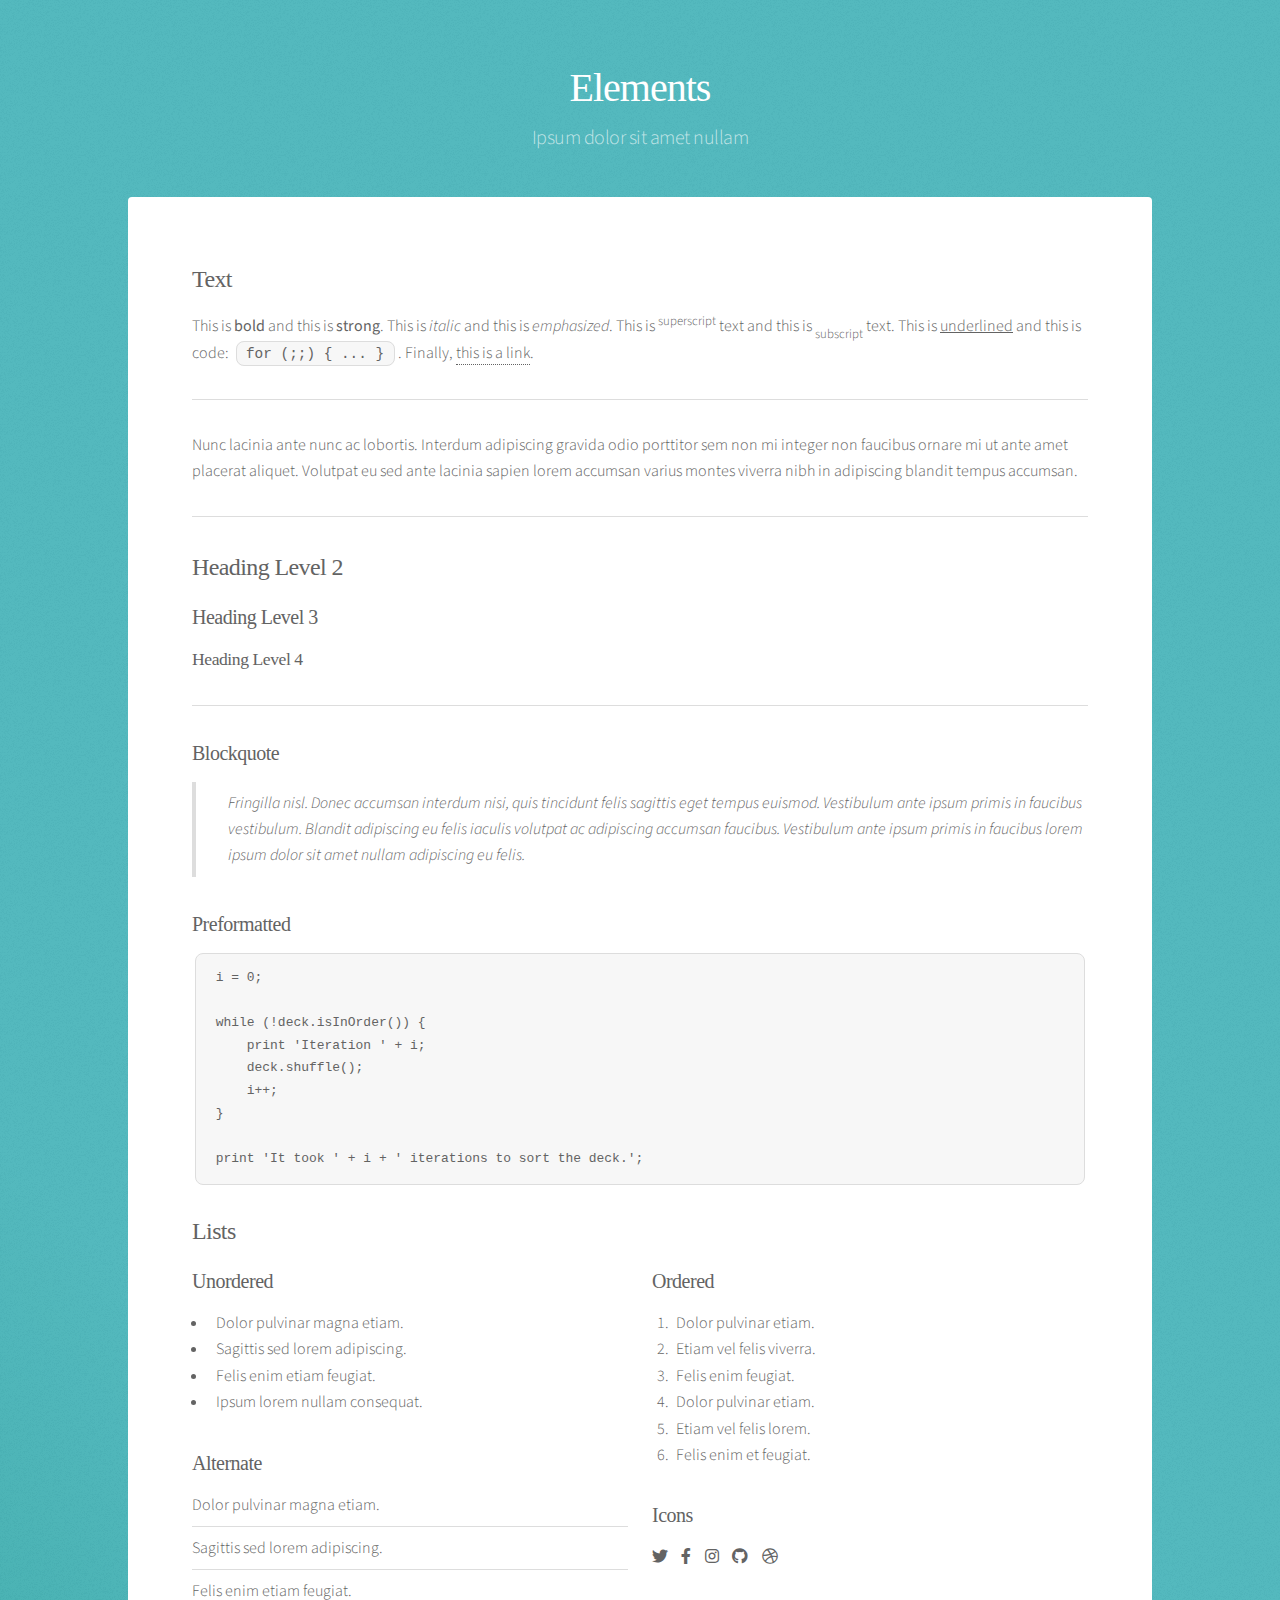
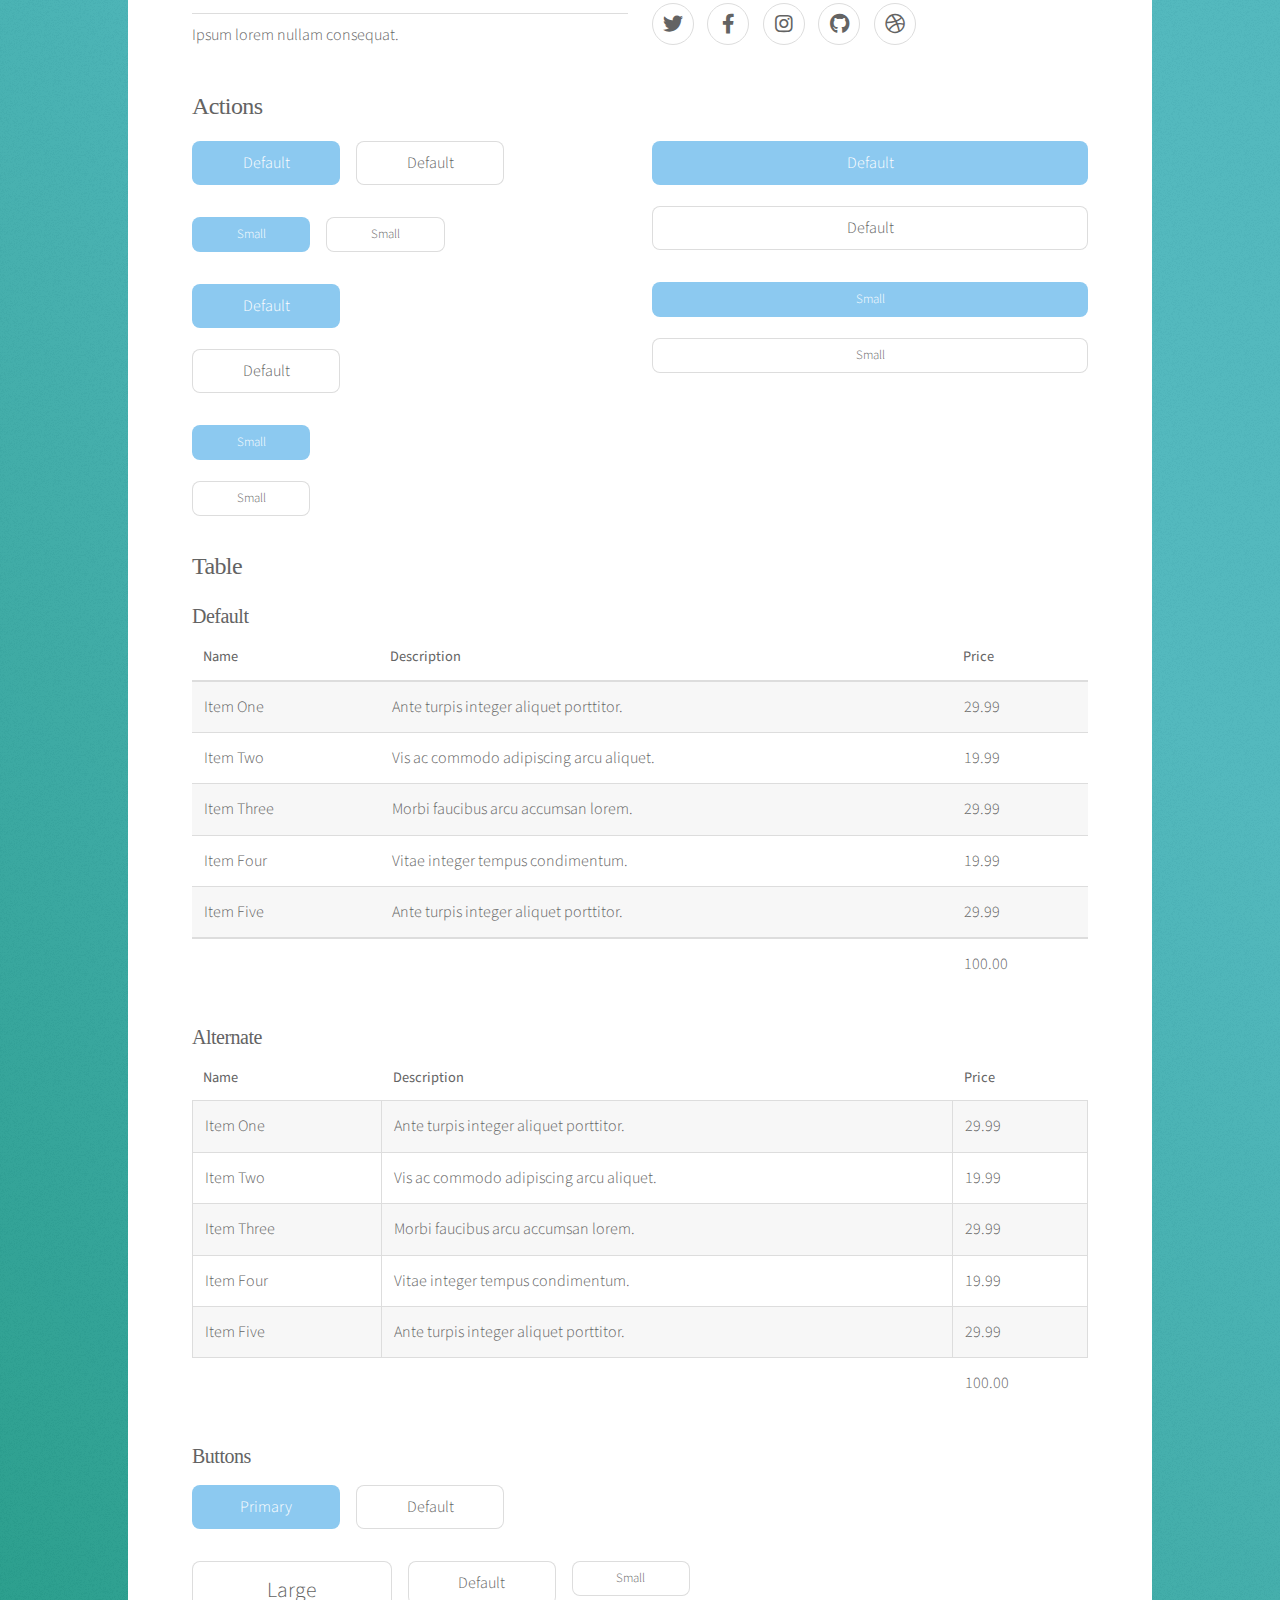
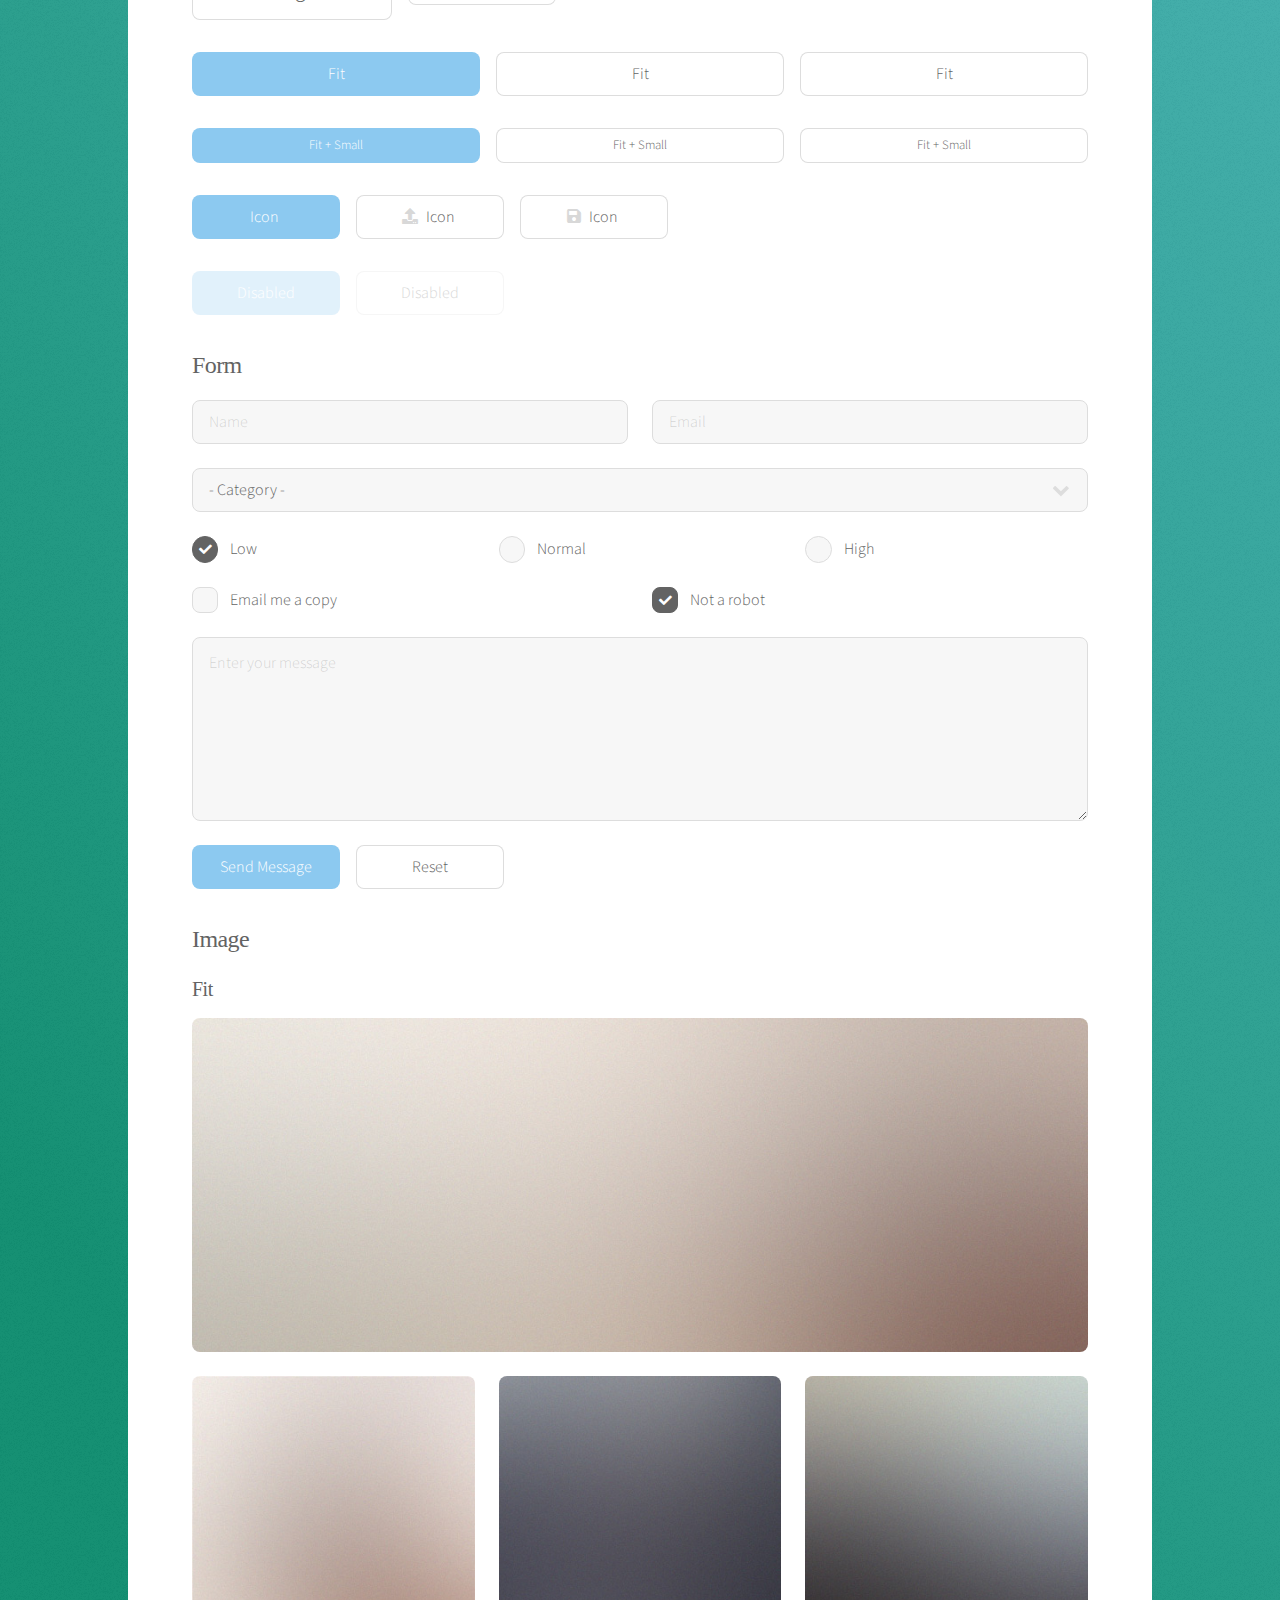
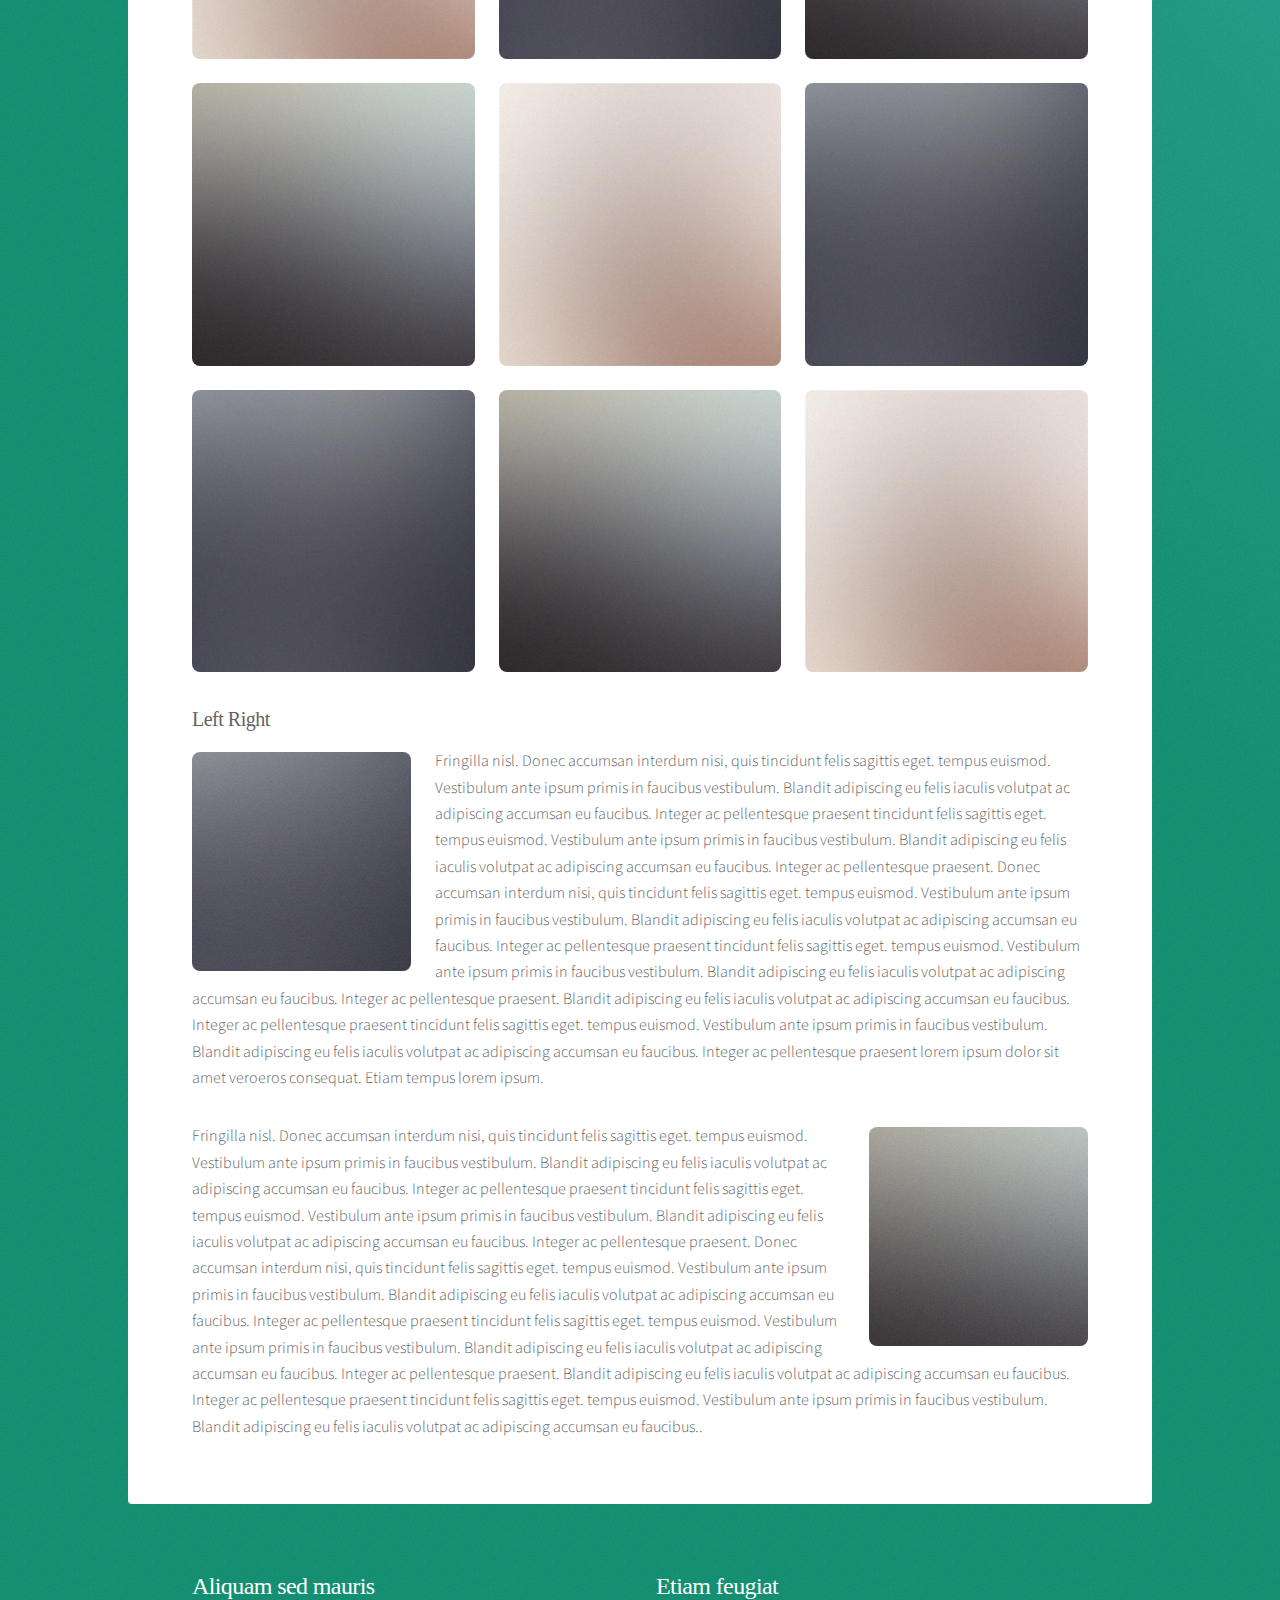
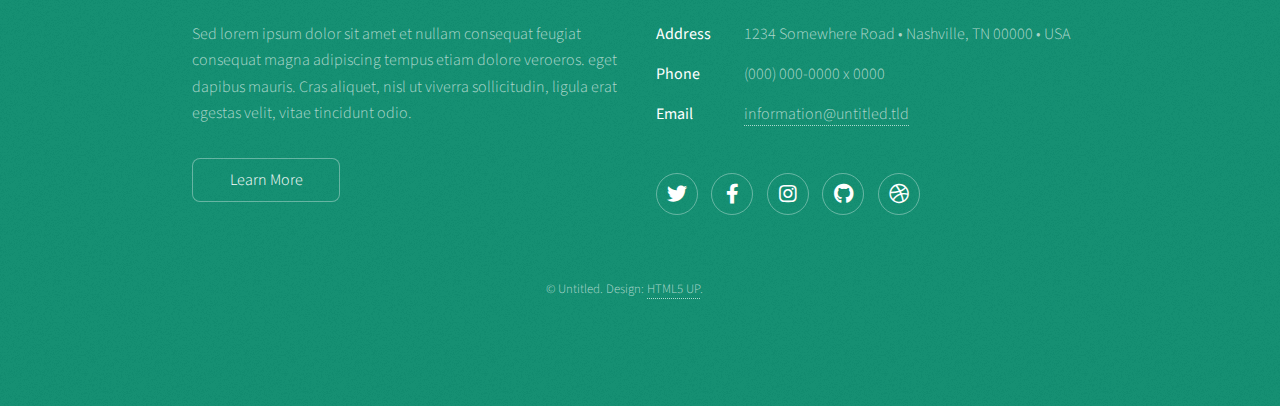
==== commit 4cea14ba: "Added Pages" ====
--- a/elements.html
+++ b/elements.html
@@ -336,7 +336,7 @@
 												<div class="col-4"><span class="image fit"><img src="images/pic01.jpg" alt="" /></span></div>
 											</div>
 										</div>
-										<h3>Left &amp; Right</h3>
+										<h3>Left  Right</h3>
 										<p><span class="image left"><img src="images/pic05.jpg" alt="" /></span>Fringilla nisl. Donec accumsan interdum nisi, quis tincidunt felis sagittis eget. tempus euismod. Vestibulum ante ipsum primis in faucibus vestibulum. Blandit adipiscing eu felis iaculis volutpat ac adipiscing accumsan eu faucibus. Integer ac pellentesque praesent tincidunt felis sagittis eget. tempus euismod. Vestibulum ante ipsum primis in faucibus vestibulum. Blandit adipiscing eu felis iaculis volutpat ac adipiscing accumsan eu faucibus. Integer ac pellentesque praesent. Donec accumsan interdum nisi, quis tincidunt felis sagittis eget. tempus euismod. Vestibulum ante ipsum primis in faucibus vestibulum. Blandit adipiscing eu felis iaculis volutpat ac adipiscing accumsan eu faucibus. Integer ac pellentesque praesent tincidunt felis sagittis eget. tempus euismod. Vestibulum ante ipsum primis in faucibus vestibulum. Blandit adipiscing eu felis iaculis volutpat ac adipiscing accumsan eu faucibus. Integer ac pellentesque praesent. Blandit adipiscing eu felis iaculis volutpat ac adipiscing accumsan eu faucibus. Integer ac pellentesque praesent tincidunt felis sagittis eget. tempus euismod. Vestibulum ante ipsum primis in faucibus vestibulum. Blandit adipiscing eu felis iaculis volutpat ac adipiscing accumsan eu faucibus. Integer ac pellentesque praesent lorem ipsum dolor sit amet veroeros consequat. Etiam tempus lorem ipsum.</p>
 										<p><span class="image right"><img src="images/pic06.jpg" alt="" /></span>Fringilla nisl. Donec accumsan interdum nisi, quis tincidunt felis sagittis eget. tempus euismod. Vestibulum ante ipsum primis in faucibus vestibulum. Blandit adipiscing eu felis iaculis volutpat ac adipiscing accumsan eu faucibus. Integer ac pellentesque praesent tincidunt felis sagittis eget. tempus euismod. Vestibulum ante ipsum primis in faucibus vestibulum. Blandit adipiscing eu felis iaculis volutpat ac adipiscing accumsan eu faucibus. Integer ac pellentesque praesent. Donec accumsan interdum nisi, quis tincidunt felis sagittis eget. tempus euismod. Vestibulum ante ipsum primis in faucibus vestibulum. Blandit adipiscing eu felis iaculis volutpat ac adipiscing accumsan eu faucibus. Integer ac pellentesque praesent tincidunt felis sagittis eget. tempus euismod. Vestibulum ante ipsum primis in faucibus vestibulum. Blandit adipiscing eu felis iaculis volutpat ac adipiscing accumsan eu faucibus. Integer ac pellentesque praesent. Blandit adipiscing eu felis iaculis volutpat ac adipiscing accumsan eu faucibus. Integer ac pellentesque praesent tincidunt felis sagittis eget. tempus euismod. Vestibulum ante ipsum primis in faucibus vestibulum. Blandit adipiscing eu felis iaculis volutpat ac adipiscing accumsan eu faucibus..</p>
 									</section>
--- a/assets/css/main.css
+++ b/assets/css/main.css
@@ -3784,4 +3784,48 @@
 				max-width: 100%;
 			}
 
-		}+		}
+
+
+.container1 {
+	position: relative;
+	text-align: center;
+	color: white;
+	}
+
+
+
+.bottom-left1 {
+	position: absolute;
+	bottom: 8px;
+	left: 16px;
+  }
+  
+  
+  .top-left1 {
+	position: absolute;
+	top: 8px;
+	left: 16px;
+  }
+  
+  
+  .top-right1 {
+	position: absolute;
+	top: 8px;
+	right: 16px;
+  }
+  
+  
+  .bottom-right1 {
+	position: absolute;
+	bottom: 8px;
+	right: 16px;
+  }
+  
+  
+  .centered1 {
+	position: absolute;
+	top: 50%;
+	left: 50%;
+	transform: translate(-50%, -50%);
+  }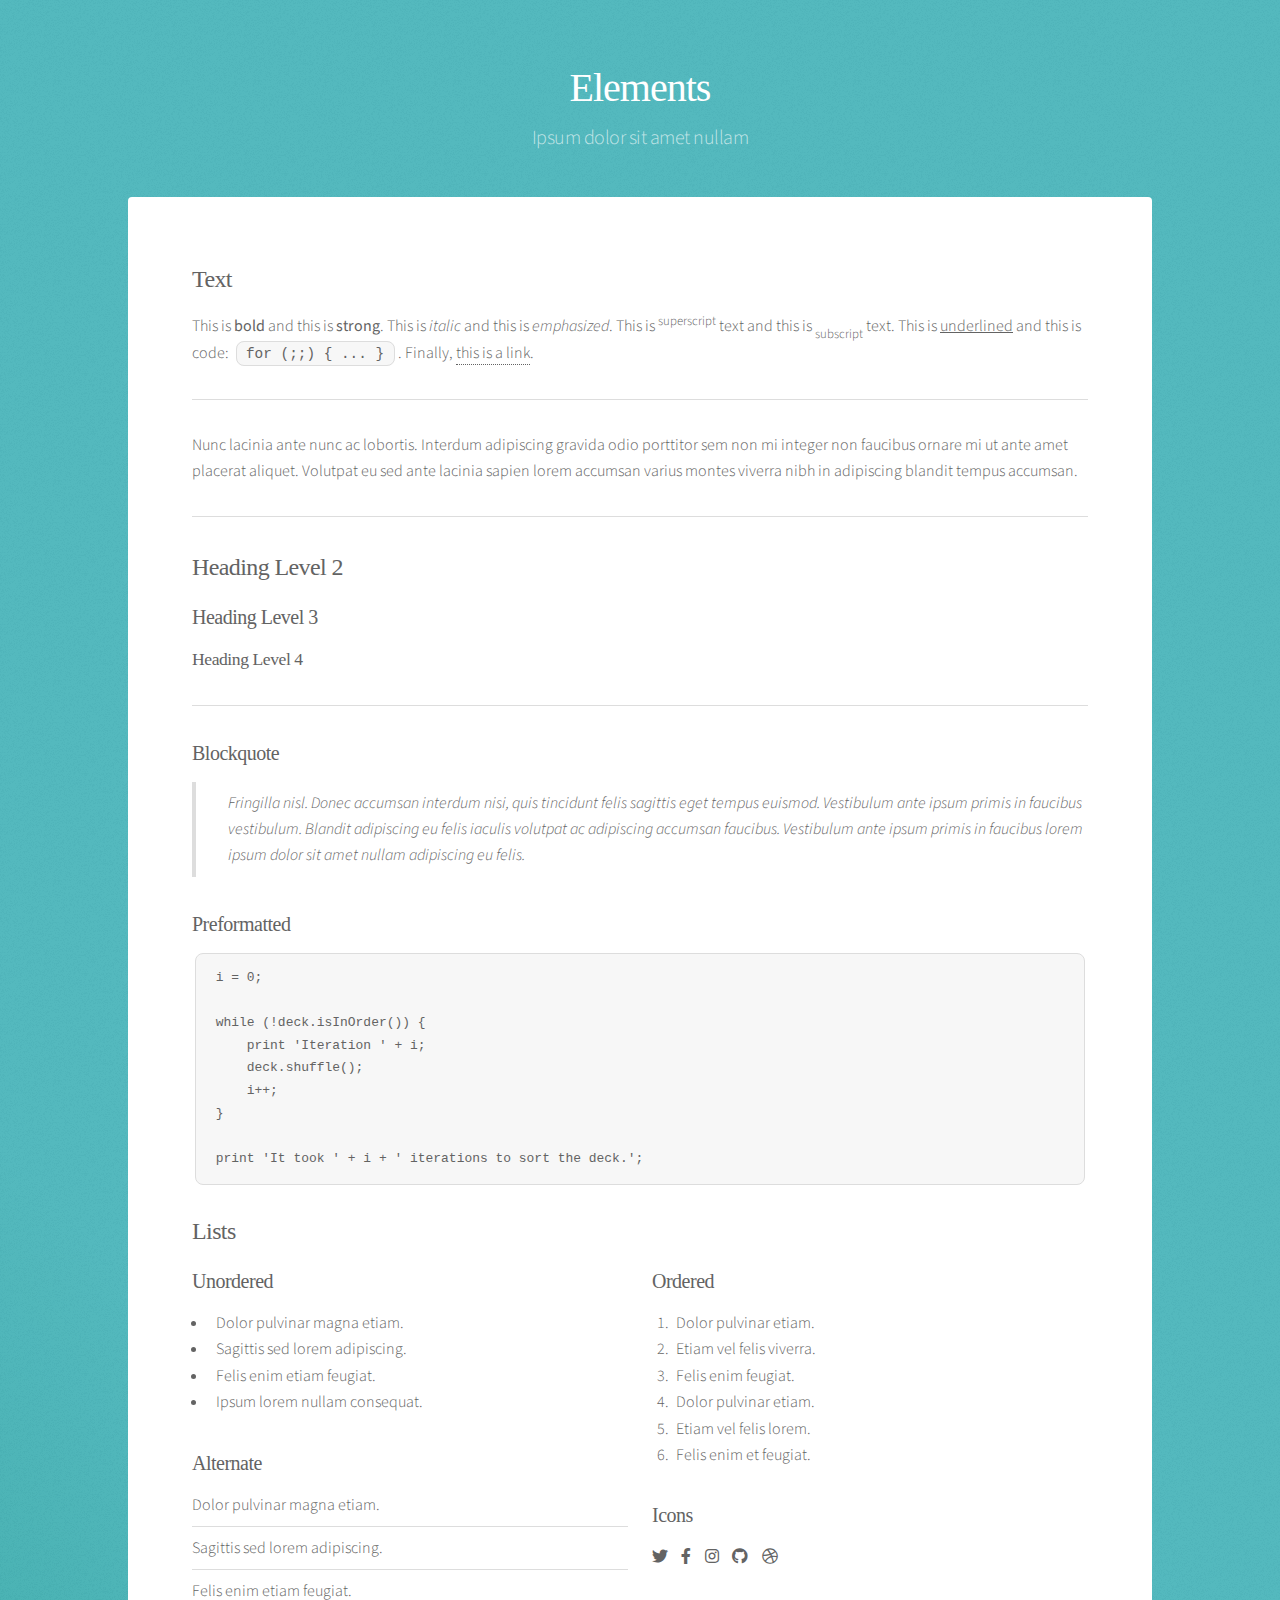
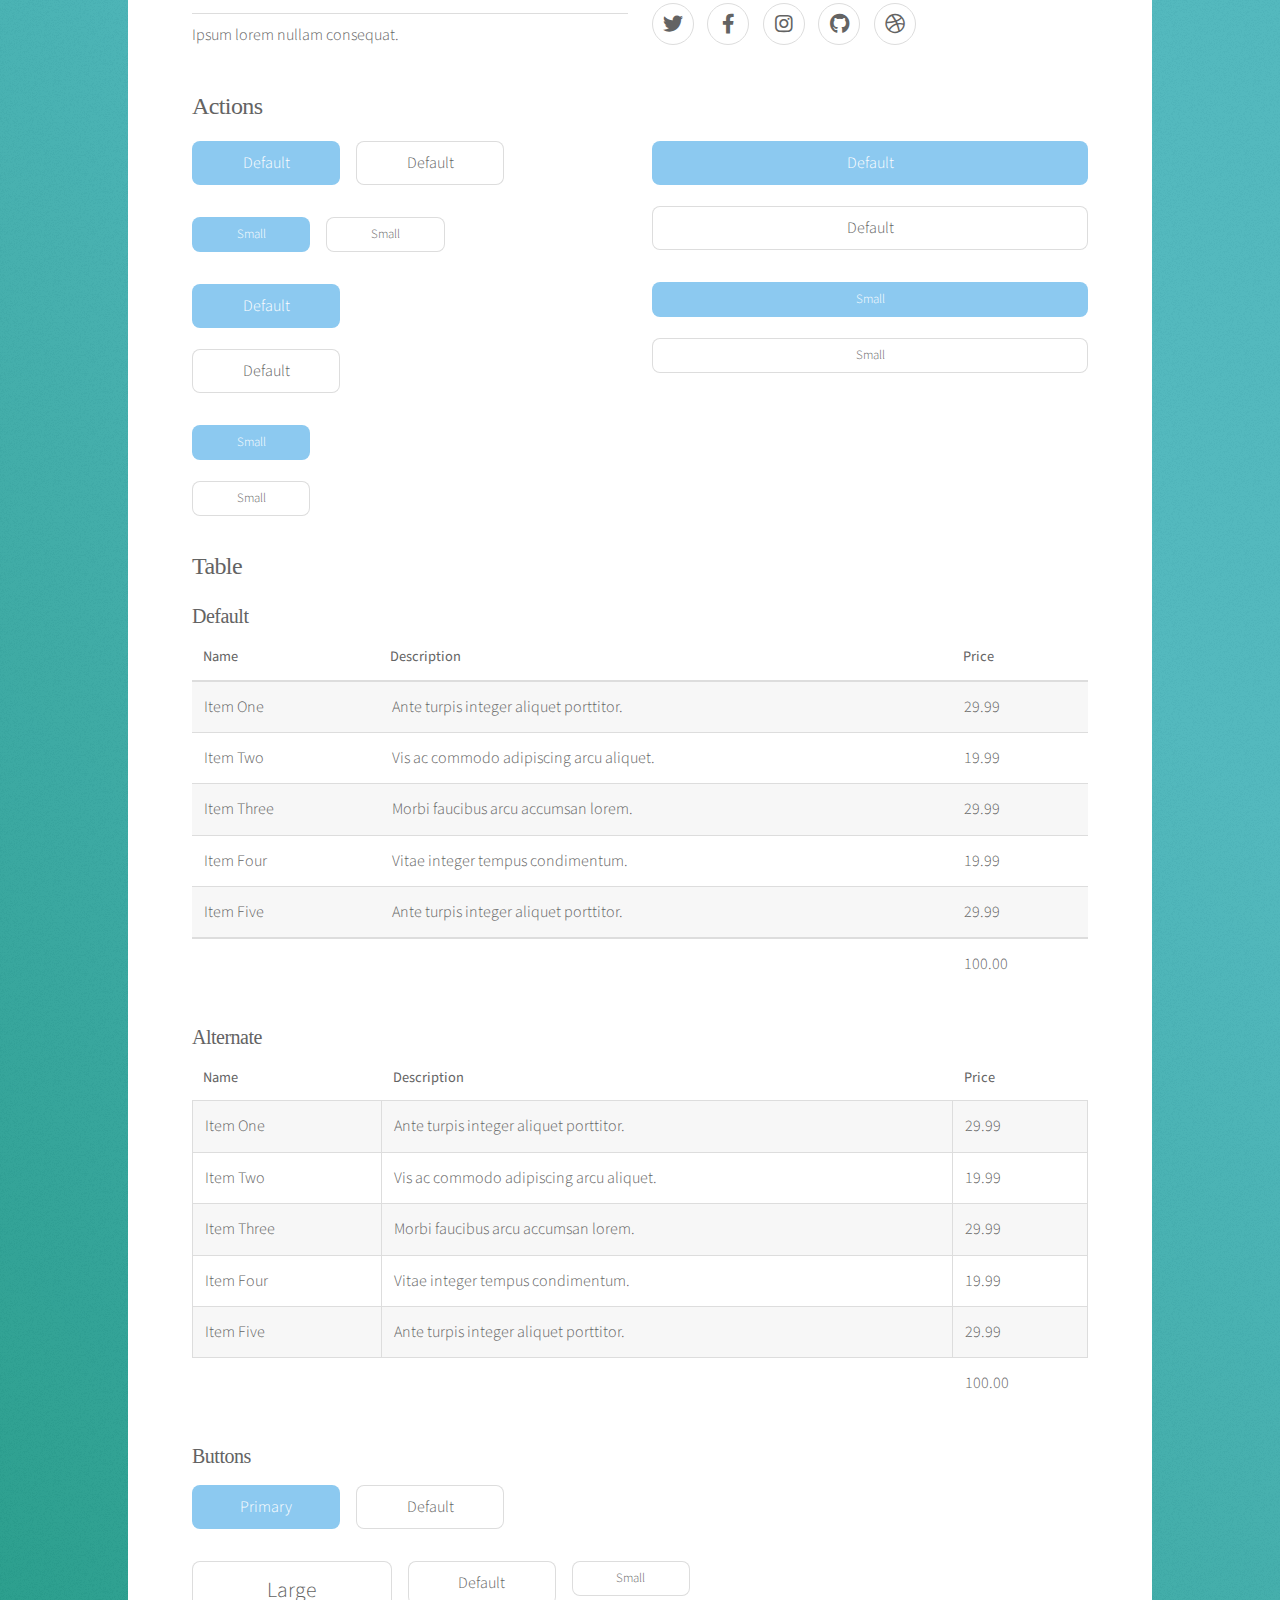
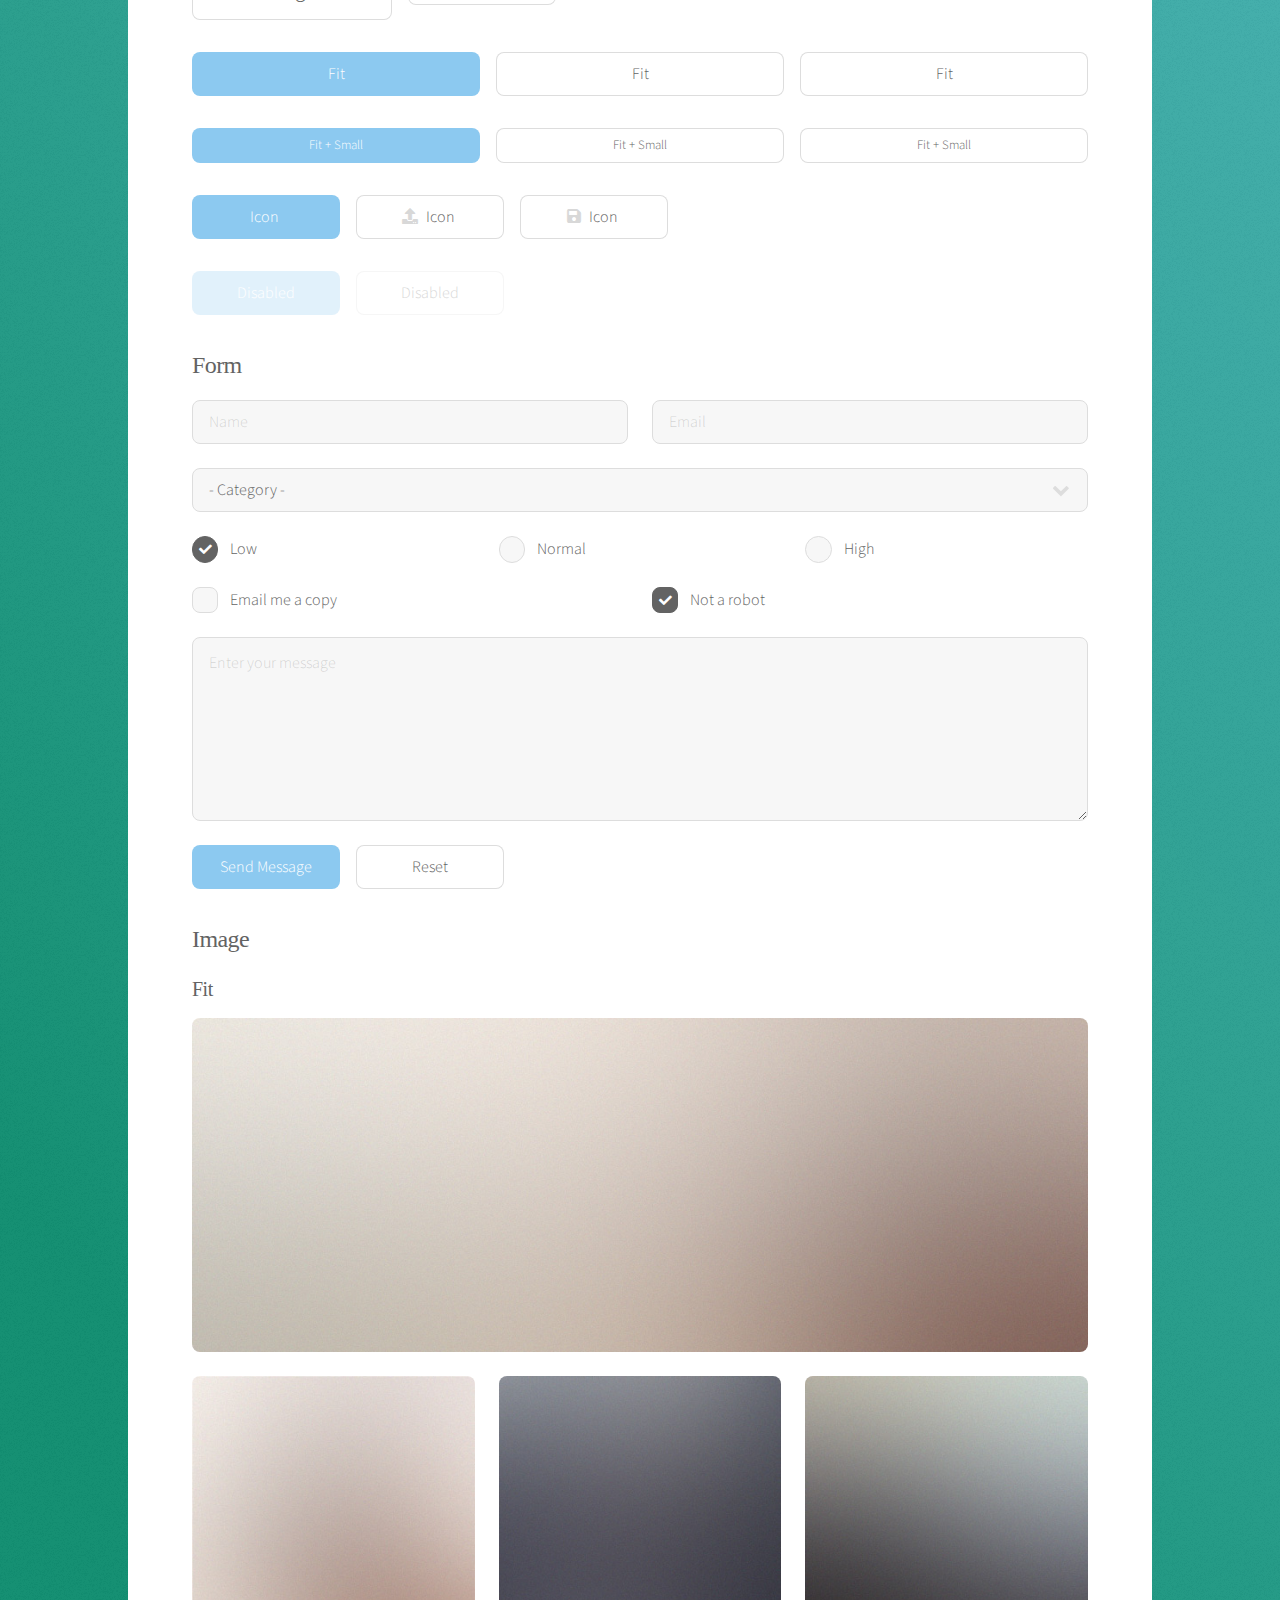
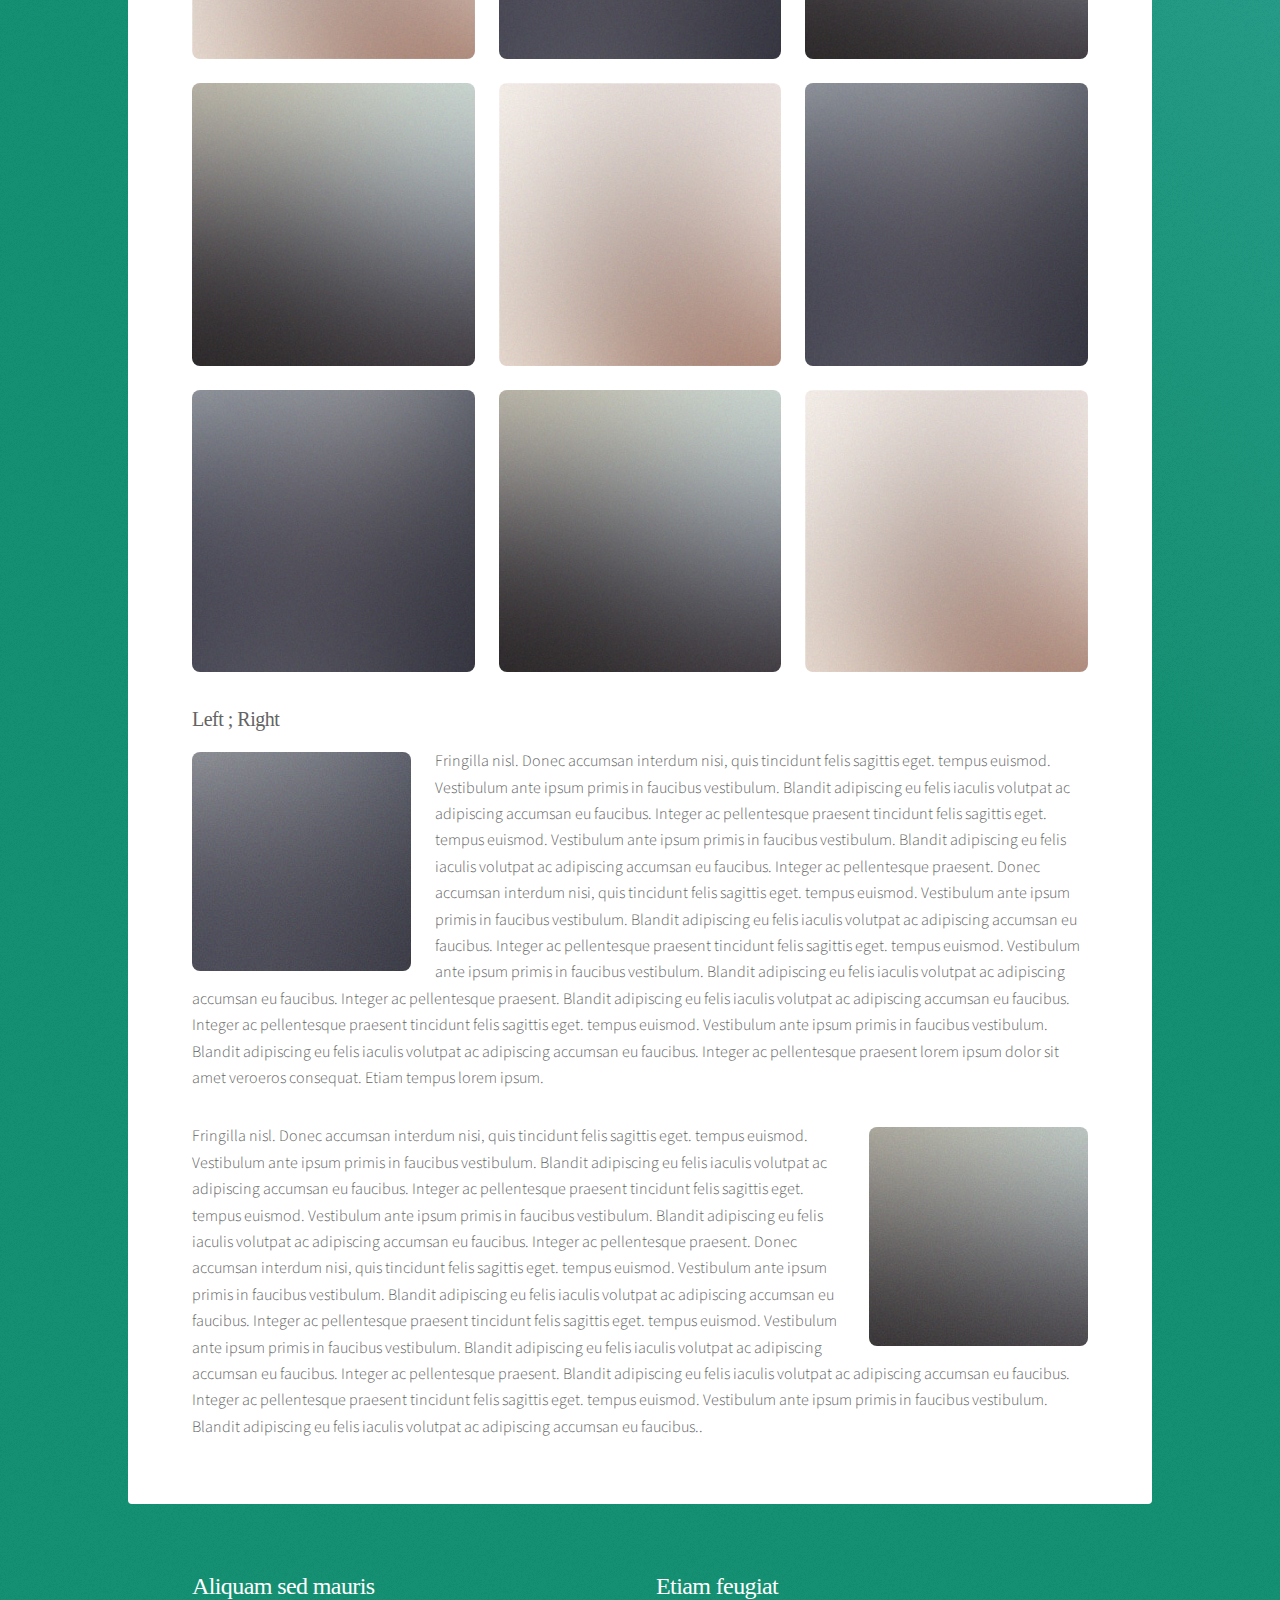
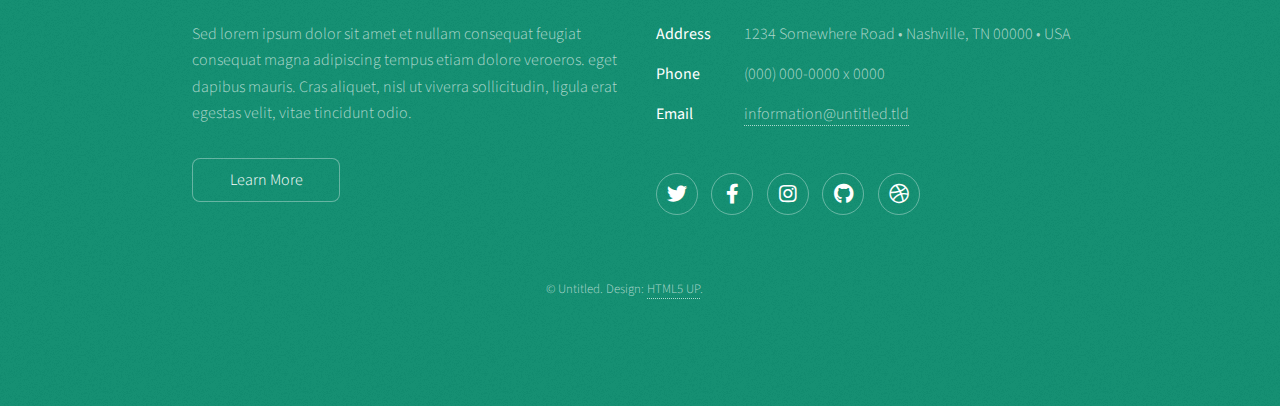
==== commit 8e103558: "Made some slice of life changes" ====
--- a/elements.html
+++ b/elements.html
@@ -336,7 +336,7 @@
 												<div class="col-4"><span class="image fit"><img src="images/pic01.jpg" alt="" /></span></div>
 											</div>
 										</div>
-										<h3>Left  Right</h3>
+										<h3>Left ; Right</h3>
 										<p><span class="image left"><img src="images/pic05.jpg" alt="" /></span>Fringilla nisl. Donec accumsan interdum nisi, quis tincidunt felis sagittis eget. tempus euismod. Vestibulum ante ipsum primis in faucibus vestibulum. Blandit adipiscing eu felis iaculis volutpat ac adipiscing accumsan eu faucibus. Integer ac pellentesque praesent tincidunt felis sagittis eget. tempus euismod. Vestibulum ante ipsum primis in faucibus vestibulum. Blandit adipiscing eu felis iaculis volutpat ac adipiscing accumsan eu faucibus. Integer ac pellentesque praesent. Donec accumsan interdum nisi, quis tincidunt felis sagittis eget. tempus euismod. Vestibulum ante ipsum primis in faucibus vestibulum. Blandit adipiscing eu felis iaculis volutpat ac adipiscing accumsan eu faucibus. Integer ac pellentesque praesent tincidunt felis sagittis eget. tempus euismod. Vestibulum ante ipsum primis in faucibus vestibulum. Blandit adipiscing eu felis iaculis volutpat ac adipiscing accumsan eu faucibus. Integer ac pellentesque praesent. Blandit adipiscing eu felis iaculis volutpat ac adipiscing accumsan eu faucibus. Integer ac pellentesque praesent tincidunt felis sagittis eget. tempus euismod. Vestibulum ante ipsum primis in faucibus vestibulum. Blandit adipiscing eu felis iaculis volutpat ac adipiscing accumsan eu faucibus. Integer ac pellentesque praesent lorem ipsum dolor sit amet veroeros consequat. Etiam tempus lorem ipsum.</p>
 										<p><span class="image right"><img src="images/pic06.jpg" alt="" /></span>Fringilla nisl. Donec accumsan interdum nisi, quis tincidunt felis sagittis eget. tempus euismod. Vestibulum ante ipsum primis in faucibus vestibulum. Blandit adipiscing eu felis iaculis volutpat ac adipiscing accumsan eu faucibus. Integer ac pellentesque praesent tincidunt felis sagittis eget. tempus euismod. Vestibulum ante ipsum primis in faucibus vestibulum. Blandit adipiscing eu felis iaculis volutpat ac adipiscing accumsan eu faucibus. Integer ac pellentesque praesent. Donec accumsan interdum nisi, quis tincidunt felis sagittis eget. tempus euismod. Vestibulum ante ipsum primis in faucibus vestibulum. Blandit adipiscing eu felis iaculis volutpat ac adipiscing accumsan eu faucibus. Integer ac pellentesque praesent tincidunt felis sagittis eget. tempus euismod. Vestibulum ante ipsum primis in faucibus vestibulum. Blandit adipiscing eu felis iaculis volutpat ac adipiscing accumsan eu faucibus. Integer ac pellentesque praesent. Blandit adipiscing eu felis iaculis volutpat ac adipiscing accumsan eu faucibus. Integer ac pellentesque praesent tincidunt felis sagittis eget. tempus euismod. Vestibulum ante ipsum primis in faucibus vestibulum. Blandit adipiscing eu felis iaculis volutpat ac adipiscing accumsan eu faucibus..</p>
 									</section>
